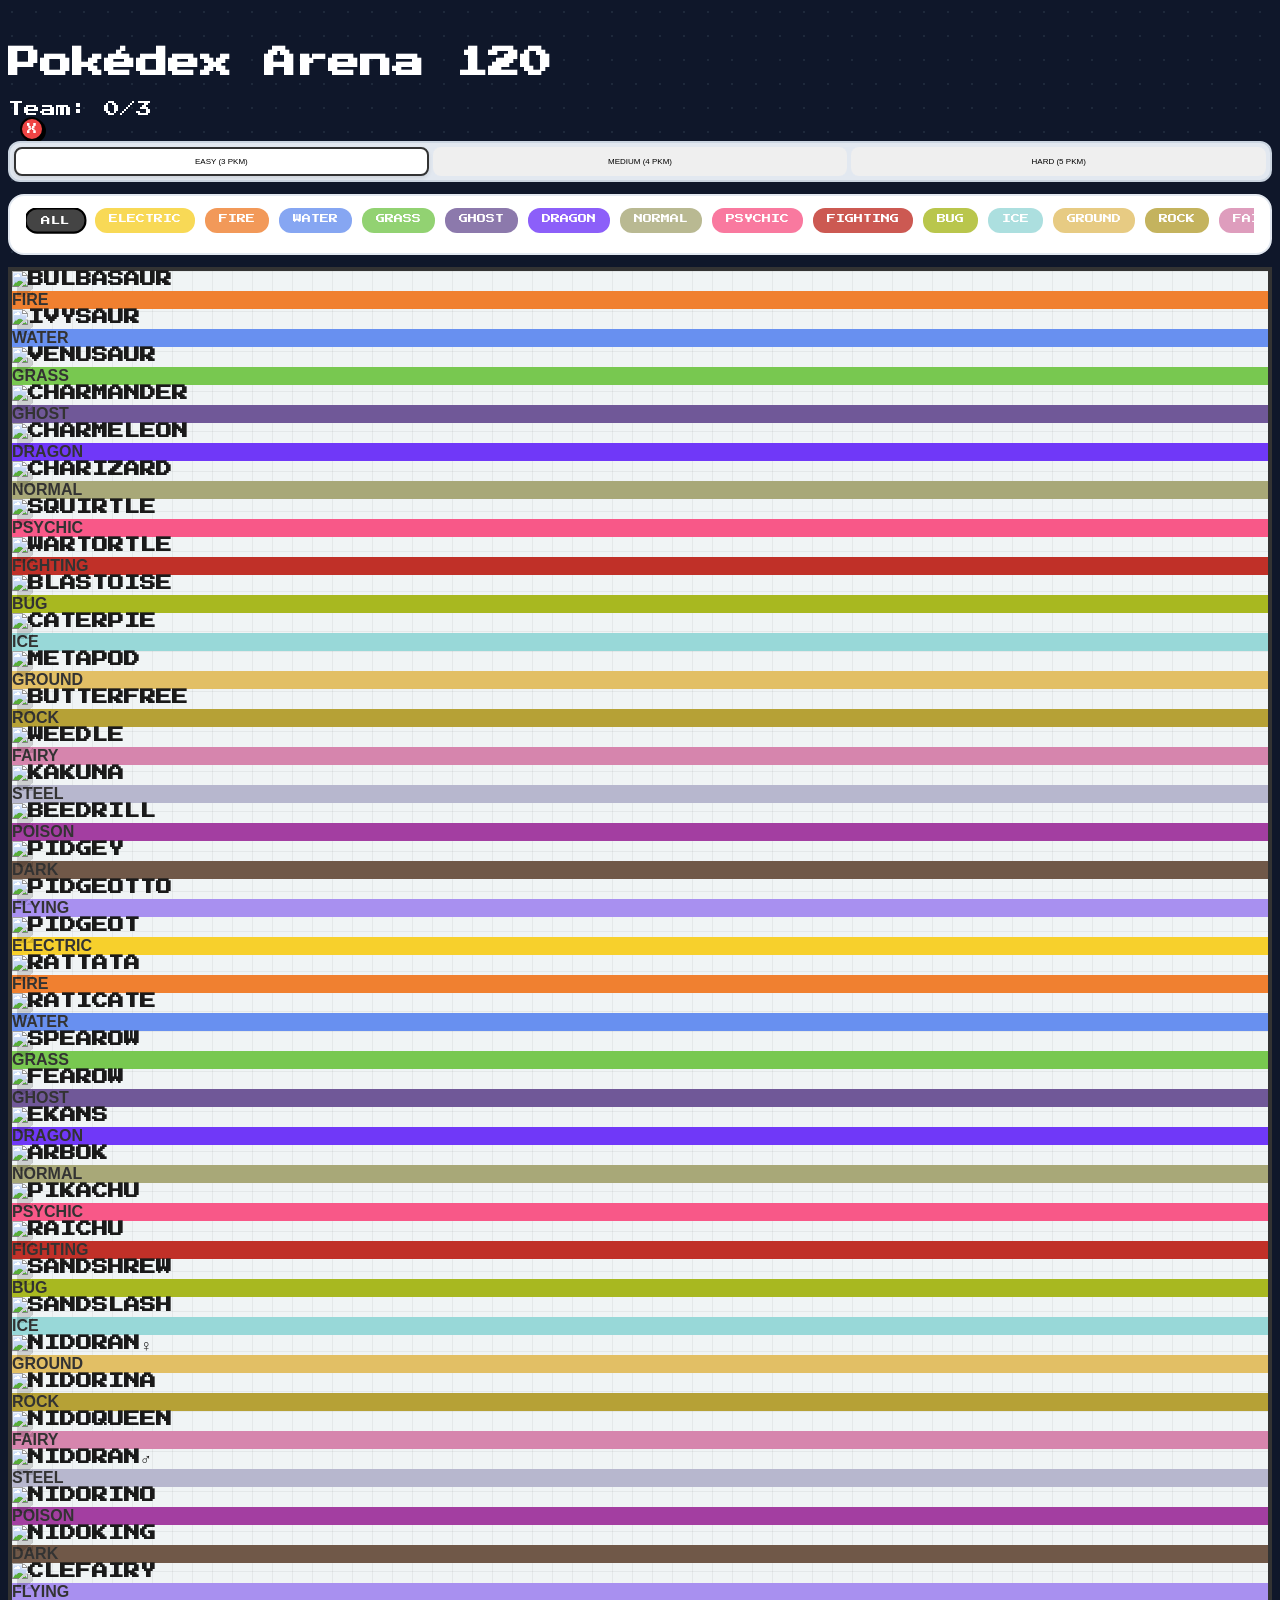
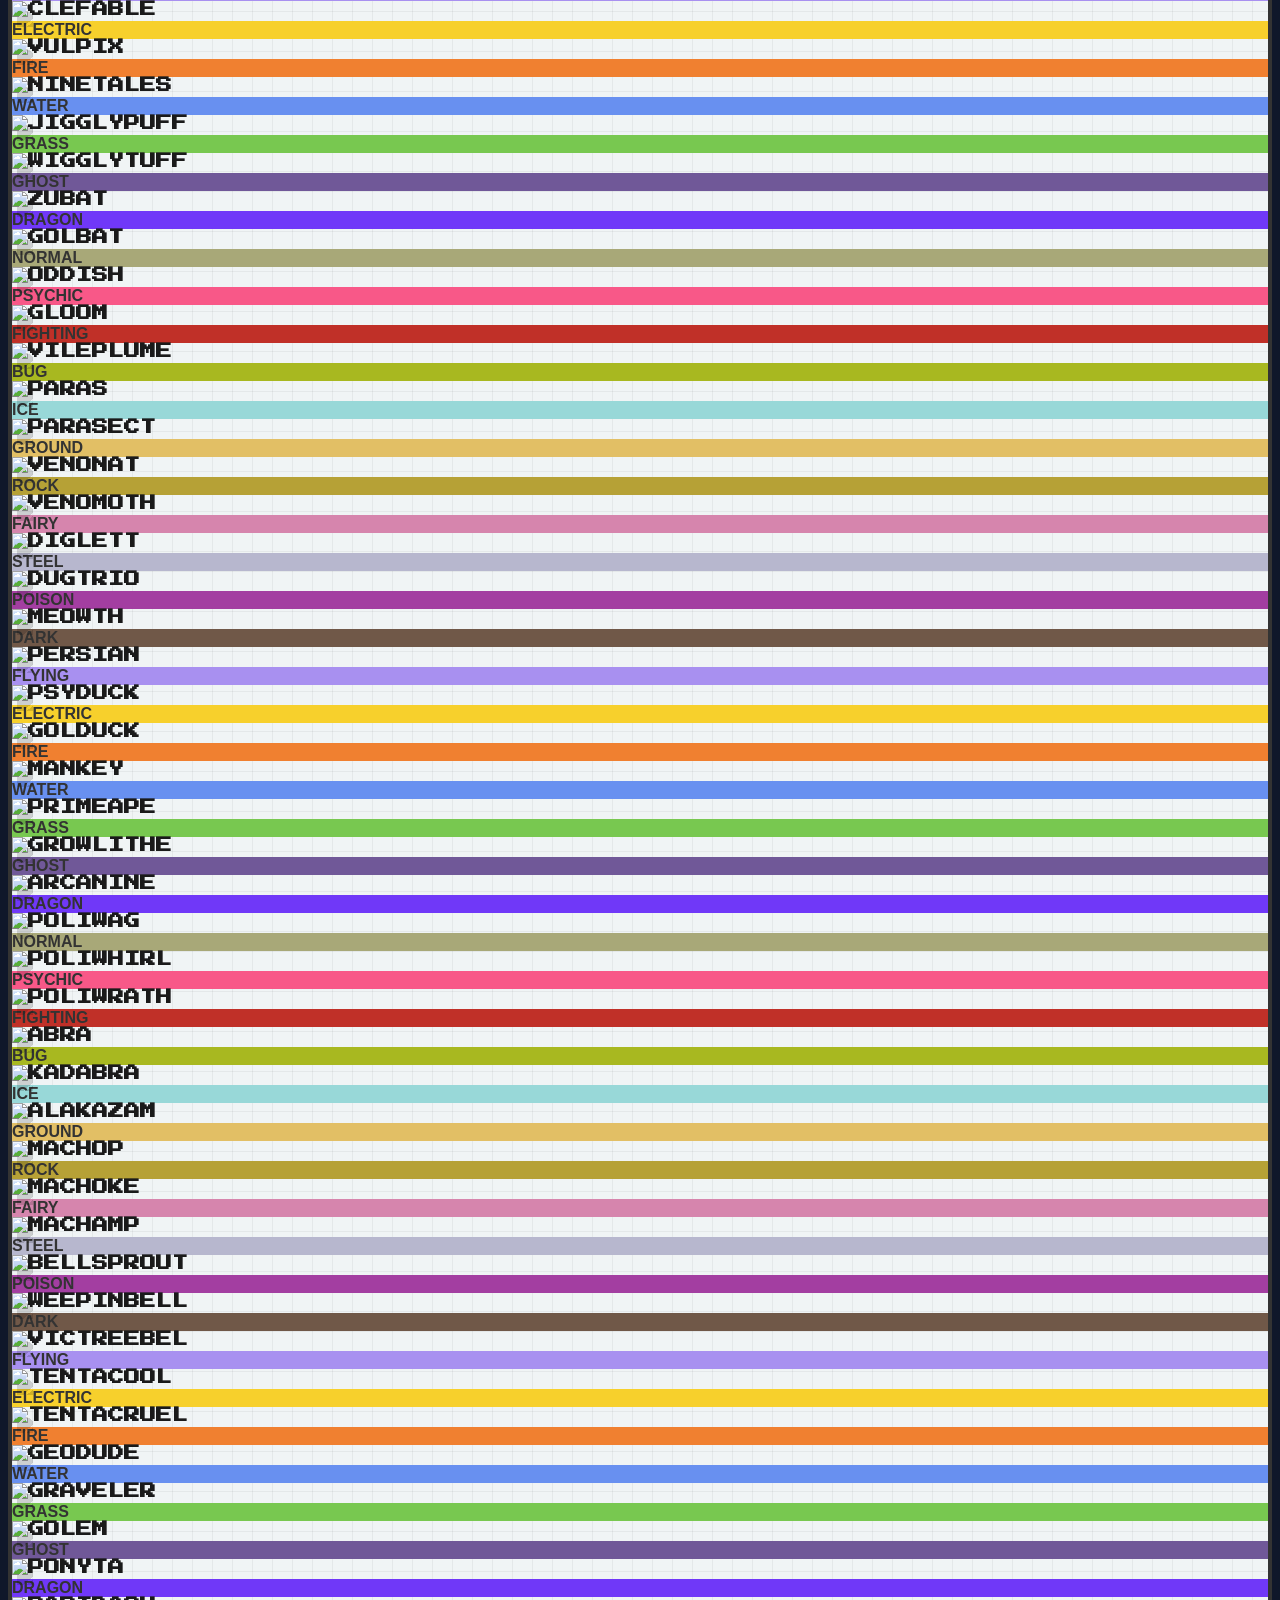
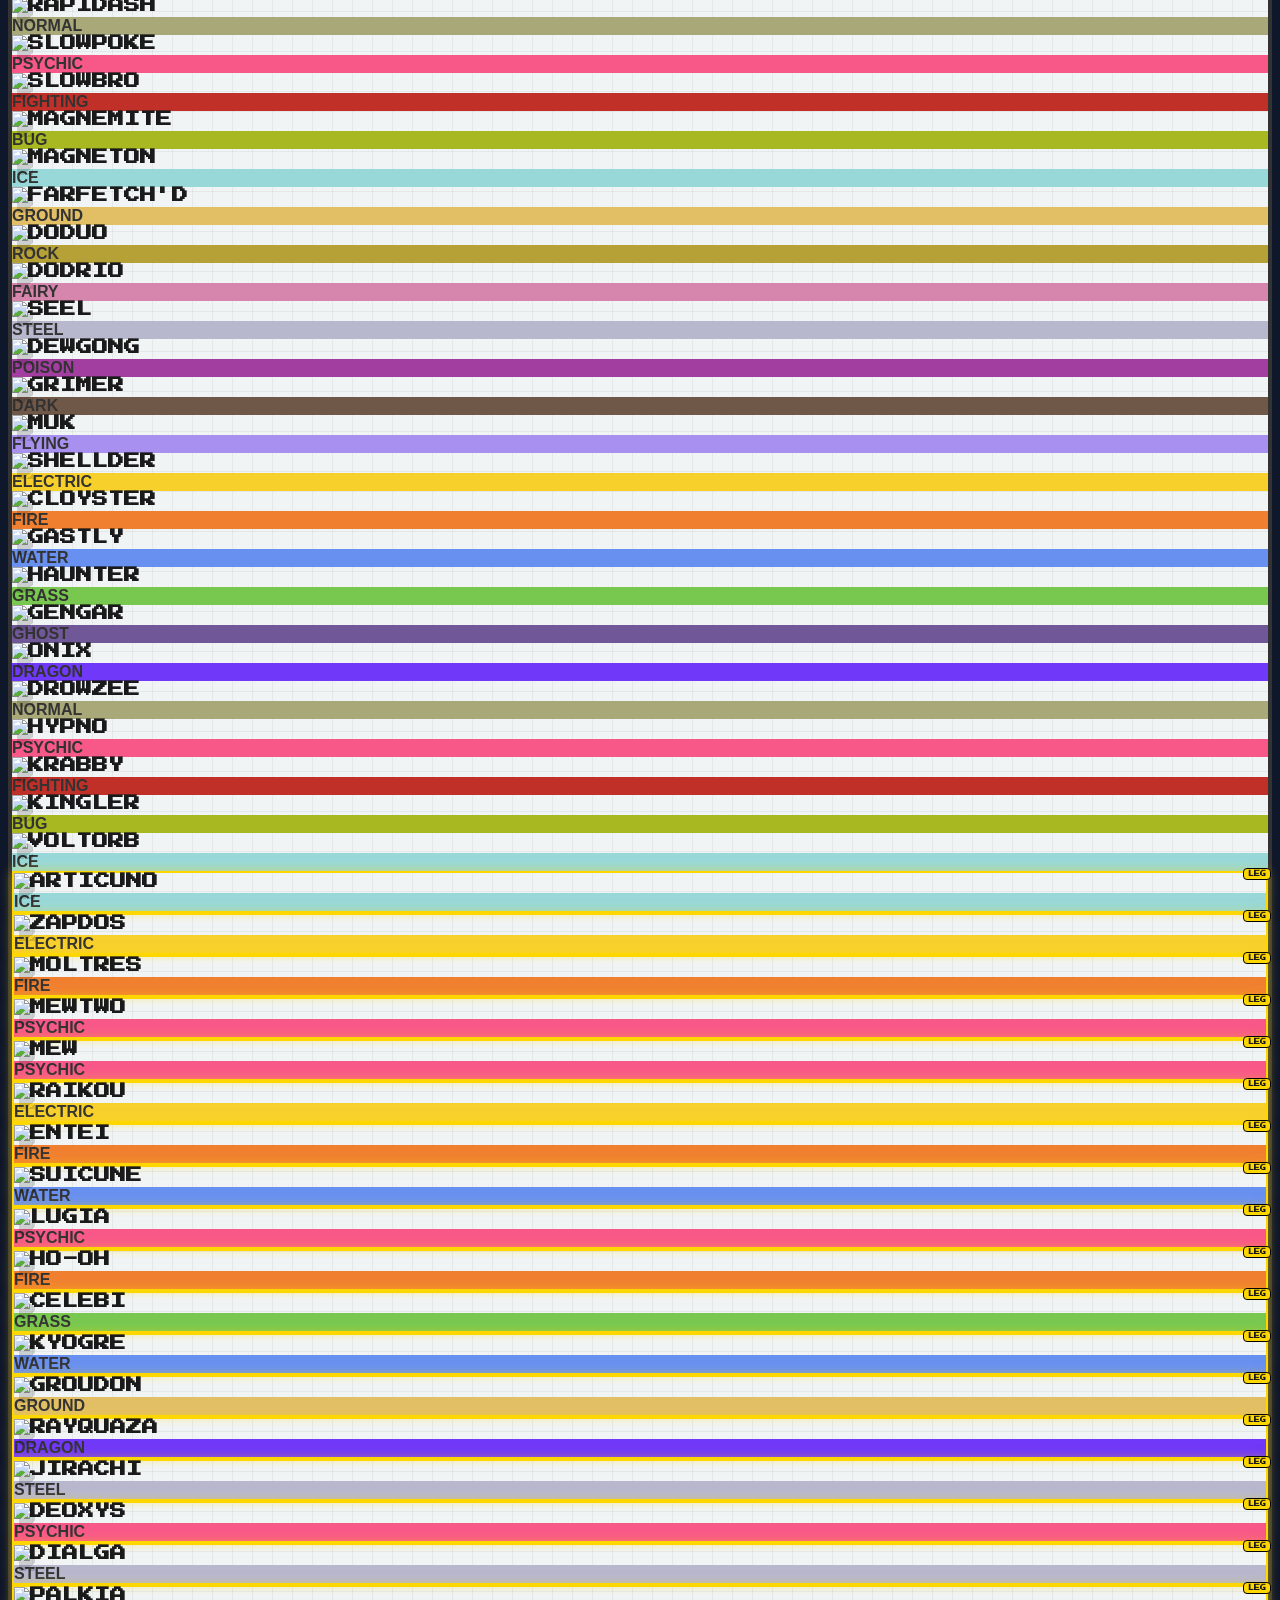
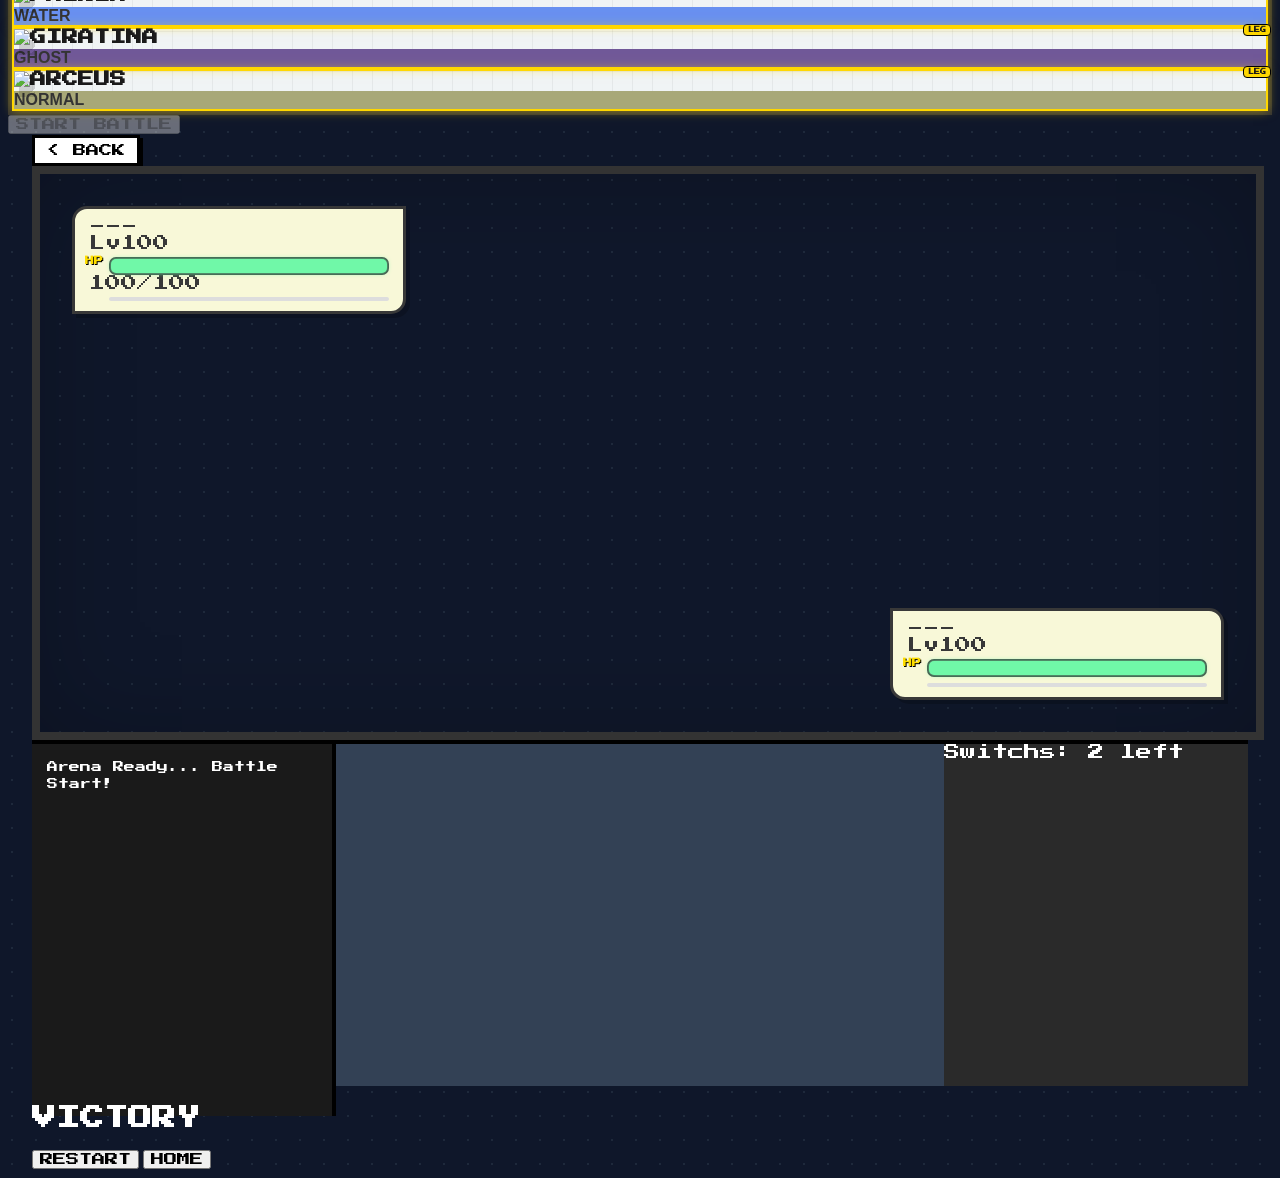
==== game.html @ 3a6ba17a "Day toan bo code tu thu muc goc" ====
<!DOCTYPE html>
<html lang="en">
<head>
    <meta charset="UTF-8">
    <meta name="viewport" content="width=device-width, initial-scale=1.0">
    <title>Pokemon Arena - Hit & Shake Edition</title>
    <script src="https://cdn.tailwindcss.com"></script>
    <style>
        @import url('https://fonts.googleapis.com/css2?family=Press+Start+2P&display=swap');
        
        :root {
            --pk-red: #ff0000;
            --pk-blue: #3b82f6;
            --pk-dark: #2a2a2a;
            --pk-light: #f0f0f0;
        }

        body {
            font-family: 'Segoe UI', Tahoma, Geneva, Verdana, sans-serif;
            background-color: #0f172a;
            color: white;
            overflow: hidden;
            background-image: radial-gradient(#1e293b 1px, transparent 1px);
            background-size: 24px 24px;
        }

        .pixel-font { font-family: 'Press Start 2P', cursive; }

        /* Hiệu ứng rung màn hình */
        @keyframes screen-shake {
            0% { transform: translate(0, 0); }
            10% { transform: translate(-4px, -4px); }
            20% { transform: translate(4px, 4px); }
            30% { transform: translate(-4px, 4px); }
            40% { transform: translate(4px, -4px); }
            50% { transform: translate(-4px, -4px); }
            60% { transform: translate(4px, 4px); }
            70% { transform: translate(-4px, 4px); }
            80% { transform: translate(4px, -4px); }
            90% { transform: translate(-4px, -4px); }
            100% { transform: translate(0, 0); }
        }

        .shake-active { animation: screen-shake 0.3s cubic-bezier(.36,.07,.19,.97) both; }
#pokedex {
    background-color: #f0f4f5 !important; /* Màu nền nhẹ cho khung danh sách */
    background-image: 
        linear-gradient(rgba(0,0,0,0.05) 1px, transparent 1px),
        linear-gradient(90deg, rgba(0,0,0,0.05) 1px, transparent 1px);
    background-size: 20px 20px; /* Tạo họa tiết ô vuông nhỏ như màn hình kỹ thuật số */
    border: 4px solid #333 !important;
}
/* Tìm .battle-scene và thay thuộc tính background bằng ảnh */
.battle-scene {
    /* Xóa các dòng background cũ, thay bằng các dòng dưới đây */
    background-size: 100% 100% !important;
    background-position: center;
    background-repeat: no-repeat;
    image-rendering: pixelated; /* Giúp ảnh map không bị nhòe */
    
    position: relative; 
    width: 100%; 
    height: 62vh !important; 
    overflow: visible; 
    border: 8px solid #333; 
    box-shadow: inset 0 0 100px rgba(0,0,0,0.2);
    z-index: 10;
}

/* Pokemon của mình - Bay lên giữa khung hình */
/* Pokémon của mình - Chỉnh lại vị trí trên ô đất bên trái */
.p-platform { 
    bottom: 120px !important; /* Cao lên một chút để khớp mỏm đá */
    left: 210px !important;   /* Dịch sang phải một chút (tăng từ mặc định) */
    right: auto !important;   /* Đảm bảo không bị dính vào lề phải */
    z-index: 20;
    transition: all 0.3s ease;
}
/* Tùy chỉnh: Thêm hiệu ứng bồng bềnh cho Pokemon đang bay */
.p-platform img {
    animation: float-anim 3s ease-in-out infinite;
}

@keyframes float-anim {
    0%, 100% { transform: translateY(0); }
    50% { transform: translateY(-15px); }
}



        #skill-announcement {
            position: absolute;
            top: 40%;
            left: 50%;
            transform: translate(-50%, -50%) scale(0);
            z-index: 100;
            text-align: center;
            pointer-events: none;
            opacity: 0;
            transition: all 0.4s cubic-bezier(0.175, 0.885, 0.32, 1.5);
            width: 100%;
        }

        #skill-announcement.active {
            transform: translate(-50%, -50%) scale(1.3);
            opacity: 1;
        }

        .announcement-content {
            display: flex;
            flex-direction: column;
            align-items: center;
            gap: 15px;
        }

        .announcement-sprite {
            width: 160px;
            height: 160px;
            image-rendering: pixelated;
            filter: drop-shadow(0 0 20px rgba(255,255,255,0.9));
            animation: bounce 0.5s infinite alternate;
        }

        .announcement-text {
            text-shadow: 4px 4px 0px #000;
            filter: drop-shadow(0 0 15px rgba(255,255,255,0.3));
            letter-spacing: 2px;
            font-size: 22px;
            text-transform: uppercase;
        }

        @keyframes bounce {
            from { transform: translateY(0); }
            to { transform: translateY(-15px); }
        }

        .pk-ui-box {
            background: #f8f8d8; border: 3px solid #383838;
            padding: 10px 14px; color: #383838;
            box-shadow: 4px 4px 0px rgba(0,0,0,0.2);
            width: 300px; position: absolute;
            z-index: 10;
        }

        .p-ui { top: 32px; left: 32px; border-bottom-right-radius: 15px; border-top-left-radius: 15px; }
        .e-ui { bottom: 32px; right: 32px; border-bottom-left-radius: 15px; border-top-right-radius: 15px; }

        .hp-container {
            background: #383838; height: 14px; border-radius: 7px;
            padding: 2px; margin-top: 6px; position: relative;
            margin-left: 20px;
        }

        .hp-label {
            position: absolute; left: -24px; top: -1px;
            font-size: 9px; font-weight: bold; color: #ffde00;
            text-shadow: 1px 1px 0 #000;
            font-family: 'Press Start 2P', cursive;
        }

        .hp-fill { height: 100%; border-radius: 5px; transition: width 0.5s ease-in-out; }
        .hp-green { background: #70f8a8; box-shadow: 0 0 5px #70f8a8; }
        .hp-yellow { background: #f8e030; }
        .hp-red { background: #f85838; }

        .fury-container { height: 4px; background: #ddd; margin-top: 6px; border-radius: 2px; overflow: hidden; margin-left: 20px; }
        .fury-fill { height: 100%; background: #30a0e8; transition: width 0.3s; }

.pixel-img { 
    image-rendering: pixelated; 
    filter: drop-shadow(5px 10px 0px rgba(0,0,0,0.15)); 
    transition: all 0.5s cubic-bezier(0.175, 0.885, 0.32, 1.275); 
    /* Đảm bảo Pokemon có vị trí tương đối để nhận z-index */
    position: relative;
    z-index: 50; 
}

.dynamax-active {
    filter: drop-shadow(0 0 30px #ff0055) brightness(1.3) contrast(1.1) !important;
    /* Lớp cao nhất để đè lên thanh kỹ năng */
    z-index: 100 !important; 
}

        .type-badge-inline { 
            font-size: 6px; 
            padding: 2px 6px; 
            border-radius: 4px; 
            color: white; 
            text-transform: uppercase; 
            margin-left: 8px; 
            border: 1px solid rgba(0,0,0,0.1);
            display: inline-block;
            font-family: 'Press Start 2P', cursive;
        }
/* Hiệu ứng lóa sáng hình tròn tỏa ra */
.spawn-flash {
    position: absolute;
    width: 150px;
    height: 150px;
    background: radial-gradient(circle, rgba(255,255,255,1) 0%, rgba(255,255,255,0.8) 30%, rgba(255,255,255,0) 70%);
    border-radius: 50%;
    transform: translate(-50%, -50%) scale(0);
    z-index: 50;
    pointer-events: none;
    mix-blend-mode: screen;
}

@keyframes flash-animation {
    0% { transform: translate(-50%, -50%) scale(0); opacity: 1; }
    50% { transform: translate(-50%, -50%) scale(2.5); opacity: 1; }
    100% { transform: translate(-50%, -50%) scale(3); opacity: 0; }
}

.animate-flash {
    animation: flash-animation 0.6s ease-out forwards;
}

.control-panel {
    height: 38vh !important; /* Cố định chiều cao theo 35% màn hình */
    min-height: 250px;       /* Đảm bảo không quá nhỏ trên màn hình thấp */
    display: grid;
    grid-template-columns: 25% 50% 25%; /* Chia tỉ lệ 3 cột như ảnh */
    background-color: #2a2a2a !important;
    border-top: 4px solid #000000 !important;
}

.msg-box {
    background-color: #1a1a1a !important; /* Màu nền đen sẫm */
    color: #ffffff !important;
    border-right: 4px solid #000000;
    padding: 15px !important;
    font-size: 11px;
    height: 100%;
    overflow-y: auto;    /* Hiện thanh cuộn khi lịch sử quá dài */
    line-height: 1.6;    /* Khoảng cách dòng cho dễ đọc */
}

/* Tùy chỉnh dòng thông báo cho chuyên nghiệp */
.log-entry {
    border-bottom: 1px solid #333;
    padding: 5px 0;
    animation: fadeInLog 0.3s ease-out; /* Hiệu ứng xuất hiện mượt */
}

@keyframes fadeInLog {
    from { opacity: 0; transform: translateY(-5px); }
    to { opacity: 1; transform: translateY(0); }
}

/* Làm đẹp thanh cuộn */
.msg-box::-webkit-scrollbar { width: 4px; }
.msg-box::-webkit-scrollbar-thumb { background: #444; border-radius: 2px; }

.skills-grid {
    background-color: #334155 !important; 
    padding: 12px;
    display: grid;
    grid-template-columns: repeat(2, 1fr);
    grid-template-rows: repeat(2, 1fr);
    gap: 10px;
}

/* Tùy chỉnh nút kỹ năng để giống trong ảnh */
.btn-pk {
    font-size: 12px !important;
    padding: 8px !important;
    border-radius: 4px;
    text-transform: uppercase;
    font-weight: bold;
    background: #b69595;
    border: 2px solid #333;
    box-shadow: 2px 2px 0 #333;
}

        .btn-pk:hover:not(:disabled) { 
            background: #e5c5c5; 
            border-color: #333; 
            transform: translate(-1px, -1px); 
            box-shadow: 3px 3px 0 #333; 
        }

        .btn-dynamax {
            background: linear-gradient(45deg, #ff0055, #8800ff) !important;
            color: white !important;
            border: 2px solid #333 !important;
            box-shadow: 2px 2px 0 #500 !important;
        }
        
        .btn-dynamax:disabled {
            background: #9ca3af !important;
            opacity: 0.5;
            cursor: not-allowed;
            box-shadow: none !important;
        }

        .btn-ult-disabled { 
            background: #e5e7eb !important; 
            border-color: #d1d5db !important; 
            color: #9ca3af !important; 
            box-shadow: 1px 1px 0 #9ca3af !important;
            cursor: not-allowed;
        }

        .btn-ult-ready { 
            background: #ffde00 !important; 
            border-color: #ff8a00 !important; 
            color: #000 !important; 
            animation: pulse-gold 1.5s infinite; 
            box-shadow: 2px 2px 0 #ff8a00 !important;
            cursor: pointer; 
        }



        .switch-btn-card { display: flex; align-items: center; gap: 8px; background: #b00073; border: 2px solid #ccc; border-radius: 8px; padding: 6px 10px; width: 100%; transition: all 0.2s; cursor: pointer; box-shadow: 2px 2px 0 #888; flex-shrink: 0; }
        .switch-btn-card:hover:not(:disabled) { background: gray; border-color: #333; transform: translateY(-2px); }
        .switch-btn-card:disabled { opacity: 0.6; cursor: not-allowed; box-shadow: none; }

.pk-card { 
    transition: all 0.2s ease-in-out; 
    color: #333 !important; /* Chữ màu đen xám đậm để nổi bật trên nền sáng */
    font-weight: bold;
}

.pk-card span {
    color: #1a1a1a !important; /* Đảm bảo thẻ span chứa tên luôn rõ ràng */
    text-shadow: none; /* Xóa bóng đổ nếu có để chữ sắc nét hơn */
}

.pk-card:hover:not(.selected) { 
    transform: translateY(-5px) scale(1.05); 
    background-color: #ffffff; 
    border-color: #334155; 
    box-shadow: 0 10px 15px -3px rgba(0, 0, 0, 0.1); 
    z-index: 10; 
}

.pk-card.selected {
    background-color: #ffeb3b !important; /* Màu vàng khi được chọn */
    border-color: #ff9800 !important;
}
        @keyframes hit-shake-pkm {
            0%, 100% { transform: translate(0, 0); }
            25% { transform: translate(-8px, 4px); }
            50% { transform: translate(8px, -4px); }
        }
        .hit-effect { animation: hit-shake-pkm 0.2s ease-in-out; }
        
        @keyframes pulse-gold { 0% { transform: scale(1); } 50% { transform: scale(1.02); } 100% { transform: scale(1); } }

        .missing-text {
            position: absolute;
            color: #ff3e3e;
            font-family: 'Press Start 2P', cursive;
            font-size: 12px;
            text-shadow: 2px 2px 0 #000;
            z-index: 50;
            pointer-events: none;
            animation: float-up 1s ease-out forwards;
        }

        @keyframes float-up {
            0% { transform: translateY(0); opacity: 1; }
            100% { transform: translateY(-60px); opacity: 0; }
        }

        .filter-container-wrapper { background: #ffffff; border: 2px solid #e2e8f0; border-radius: 16px; padding: 12px 16px; margin-bottom: 12px; }
        .filter-scroll { display: flex; gap: 10px; overflow-x: auto; padding-bottom: 8px; }
        .filter-pill { padding: 6px 14px; border-radius: 12px; font-size: 9px; cursor: pointer; white-space: nowrap; color: white; opacity: 0.8; transition: all 0.2s; }
        .filter-pill.active { opacity: 1; border: 2px solid #000; transform: scale(1.05); }

        .back-btn { background: #ffffff; border: 3px solid #000000; color: #000000; padding: 6px 12px; cursor: pointer; transition: all 0.1s; box-shadow: 3px 3px 0 #000000; display: inline-flex; align-items: center; justify-content: center; }
        .exit-btn { background: #ef4444; color: white; border: 2px solid black; border-radius: 50%; width: 24px; height: 24px; display: flex; align-items: center; justify-content: center; font-size: 10px; margin-left: 12px; cursor: pointer; box-shadow: 2px 2px 0 black; }

        .mode-selector { display: flex; background: #e2e8f0; padding: 4px; border-radius: 12px; gap: 4px; margin-bottom: 12px; border: 2px solid #cbd5e1; }
        .mode-btn { flex: 1; padding: 8px; font-size: 8px; border-radius: 8px; cursor: pointer; border: 2px solid transparent; }
        .mode-btn.active { background: white; border-color: #333; box-shadow: 0 2px 4px rgba(0,0,0,0.1); color: black; }

        #shutdown-screen { position: fixed; inset: 0; background: black; z-index: 9999; display: none; flex-direction: column; align-items: center; justify-content: center; color: white; font-family: 'Press Start 2P', cursive; }
        #shutdown-screen .back-btn { margin-top: 12px; }
        .legendary-card {
            border: 2px solid #FFD700 !important;
            box-shadow: 0 0 10px rgba(255, 215, 0, 0.5) !important;
            position: relative;
        }
        .legendary-badge {
            position: absolute;
            top: -5px;
            right: -5px;
            background: gold;
            color: black;
            font-size: 6px;
            padding: 2px 4px;
            border-radius: 4px;
            border: 1px solid black;
        }

        #start-btn.ready {
            opacity: 1 !important;
            cursor: pointer !important;
            background-color: #dc2626 !important;
            border-color: #7f1d1d !important;
            box-shadow: 0 6px 0 #7f1d1d;
        }
.game-wrapper {
    width: 95vw;            /* Giãn ra 95% chiều ngang màn hình */
    max-width: 1400px;      /* Giới hạn tối đa để không bị quá to trên màn hình 4K */
    margin: 0 auto;
}
.game-viewport {
    display: flex;
    justify-content: center;
    align-items: center;
    min-height: 100vh;
}
/* Container thời tiết */
.weather-layer { position: absolute; inset: 0; pointer-events: none; z-index: 15; overflow: hidden; }
/* --- CẬP NHẬT MỚI: ELECTRIC (Sét từ phía trên) --- */
.bolt {
    position: absolute;
    width: 3px;
    z-index: 17;
    filter: drop-shadow(0 0 12px #fff);
    animation: bolt-fade 0.2s ease-out forwards;
}
.bolt-yellow { background: linear-gradient(to bottom, transparent, #ffff00); box-shadow: 0 0 20px #ffff00; }
.bolt-blue { background: linear-gradient(to bottom, transparent, #00ffff); box-shadow: 0 0 20px #00ffff; }

@keyframes bolt-fade {
    0% { transform: scaleY(0); opacity: 1; transform-origin: top; }
    50% { transform: scaleY(1); opacity: 1; }
    100% { opacity: 0; }
}

/* Hiệu ứng Psychic - Lóe sáng liên tục từ 4 góc */
.psychic-corner {
    position: absolute;
    width: 300px;
    height: 300px;
    background: radial-gradient(circle, rgba(191, 0, 255, 0.4) 0%, transparent 70%);
    filter: blur(30px);
    z-index: 15;
    pointer-events: none;
    animation: psychic-corner-flash 1.5s ease-in-out infinite alternate;
}

.top-left { top: -50px; left: -50px; }
.top-right { top: -50px; right: -50px; }
.bottom-left { bottom: -50px; left: -50px; }
.bottom-right { bottom: -50px; right: -50px; }

@keyframes psychic-corner-flash {
    0% { transform: scale(1); opacity: 0.3; }
    100% { transform: scale(1.5); opacity: 0.8; filter: hue-rotate(45deg) blur(50px); }
}

/* Lớp phủ màu tím nhẹ toàn màn hình để đồng bộ */
.psychic-overlay {
    position: absolute;
    inset: 0;
    background: rgba(191, 0, 255, 0.05);
    z-index: 14;
    animation: psychic-pulse-bg 3s ease-in-out infinite;
}

@keyframes psychic-pulse-bg {
    0%, 100% { opacity: 0.2; }
    50% { opacity: 0.5; }
}

/* Mưa rơi (Water Map) - Rơi nhanh, mảnh */
.rain { 
    width: 2px; 
    height: 60px; 
    background: rgba(255, 255, 255, 0.4); 
    position: absolute; 
    top: -100px; /* Bắt đầu từ ngoài map */
    animation: rain-fall-down 0.8s linear infinite; 
}

/* Lá rơi (Grass Map) - Rơi chậm, xoay */
.leaf { 
    position: absolute; 
    width: 15px; 
    height: 15px; 
    background: #78C850; 
    border-radius: 2px 10px; 
    top: -50px; 
    animation: leaf-fall-down 4s linear infinite; 
}

/* Tuyết rơi (Ice Map) - Rơi nhẹ, lơ lửng */
.snow { 
    position: absolute; 
    width: 8px; 
    height: 8px; 
    background: white; 
    border-radius: 50%; 
    filter: blur(1px); 
    top: -20px;
    animation: snow-fall-down 5s linear infinite; 
}

/* Animation Keyframes */
@keyframes rain-fall-down { 
    to { transform: translateY(900px) translateX(50px); } 
}

@keyframes leaf-fall-down { 
    0% { transform: translate(0, 0) rotate(0deg); opacity: 0; } 
    10% { opacity: 1; }
    100% { transform: translate(200px, 800px) rotate(720deg); opacity: 0; } 
}

@keyframes snow-fall-down { 
    0% { transform: translate(0, 0); opacity: 0; } 
    10% { opacity: 1; }
    100% { transform: translate(40px, 800px); opacity: 0; } 
}

/* --- ROCK MAP: Bão cát vệt dài chéo --- */
.sand {
    position: absolute;
    width: 120px; 
    height: 2px;
    background: linear-gradient(to right, transparent, rgba(210, 180, 140, 0.7), transparent);
    filter: blur(1px);
    animation: sand-drift-new 0.7s linear infinite;
    z-index: 15;
}
@keyframes sand-drift-new {
    0% { transform: translate(-200px, -100px) rotate(10deg); opacity: 0; }
    50% { opacity: 1; }
    100% { transform: translate(1200px, 200px) rotate(10deg); opacity: 0; }
}

/* --- FIRE MAP: Ngọn lửa to bốc lên --- */
.ember {
    position: absolute;
    width: 15px; height: 15px; 
    border-radius: 50% 0 50% 50%; 
    filter: blur(2px);
    transform: rotate(-45deg);
    animation: fire-rise-new 1.2s ease-out infinite;
    z-index: 15;
}
@keyframes fire-rise-new {
    0% { transform: translateY(400px) rotate(-45deg) scale(0.5); opacity: 0; background: #ff4500; }
    30% { opacity: 1; background: #ff8c00; }
    60% { background: #ffde00; box-shadow: 0 0 20px #ffde00; }
    100% { transform: translateY(-50px) rotate(-45deg) scale(2); opacity: 0; background: #ffffff; }
}

    </style>
</head>
<body class="flex items-center justify-center min-h-screen">

    <!-- Audio Elements -->
    <audio id="audio-click" src="audio/click.mp3"></audio>
    <audio id="audio-dynamax" src="audio/dynamax.mp3"></audio>
    <audio id="audio-game-over" src="audio/game-over.mp3"></audio>
    <audio id="audio-low-hp" src="audio/low-hp-pokemon.mp3"></audio>
    <audio id="audio-missing" src="audio/missing.mp3"></audio>
    <audio id="audio-nem" src="audio/nem-pokemon-vao-san.mp3"></audio>
    <audio id="audio-bgm" src="audio/nhac-nen.mp3" loop></audio>
    <audio id="audio-switch" src="audio/switch-pokemon.mp3"></audio>
    <audio id="audio-ultimate" src="audio/ultimate.mp3"></audio>
    <audio id="audio-spawn" src="audio/vao-tran-dau.mp3"></audio>
    <audio id="audio-win" src="audio/win.mp3"></audio>
    <audio id="audio-hit" src="audio/hit.mp3"></audio> <!-- THÊM SOUND HIT -->

    <img id="ball-projectile" src="" class="fixed hidden z-[100] w-10 h-10 pixel-img" style="pointer-events: none; transition: none;">

    <div id="shutdown-screen">
        <div class="text-3xl mb-4 text-red-600">GAME CLOSED</div>
        <div class="text-[10px] text-gray-400 mb-10">Trainer has left the arena.</div>
        <button onclick="location.reload()" class="back-btn pixel-font text-[10px] block mx-auto border-2 border-gray-500 text-gray-500">HOME</button>
        <button onclick="logout()" class="back-btn pixel-font text-[10px] block mx-auto border-2   border-red-500 text-red-500">LOGOUT</button>
    </div>

    <div id="selection-screen" class="fixed inset-0 z-[100] bg-[#1e1e1e] p-4 flex flex-col items-center">
        <div class="w-full max-w-6xl h-full flex flex-col">
<div class="bg-red-600 p-5 rounded-t-3xl border-b-8 border-black flex justify-between items-center shadow-inner">
    <div class="flex items-center">
        <div class="flex gap-2 mr-3 bg-[#333] p-2 rounded-full border-2 border-black shadow-lg">
            <div class="w-6 h-6 rounded-full bg-blue-400 border-2 border-white animate-pulse shadow-[0_0_15px_rgba(96,165,250,0.9)]"></div>
            <div class="flex gap-1 items-start mt-1">
                <div class="w-2 h-2 rounded-full bg-red-500 border border-black"></div>
                <div class="w-2 h-2 rounded-full bg-yellow-400 border border-black"></div>
                <div class="w-2 h-2 rounded-full bg-green-500 border border-black"></div>
            </div>
        </div>
        <h1 class="pixel-font text-white text-xl ml-2">Pokédex Arena 120</h1>
    </div>

    <div class="flex items-center">
        <div class="bg-black/20 px-4 py-2 rounded-full text-white pixel-font text-[10px]">
            Team: <span id="count" class="text-yellow-400">0</span>/<span id="max-count">3</span>
        </div>
        <button onclick="quitGame()" class="exit-btn pixel-font ml-3">X</button>
    </div>
</div>
            <div class="bg-[#e0e7e9] flex-grow p-6 rounded-b-3xl border-x-8 border-b-8 border-black flex flex-col overflow-hidden relative">
                <div class="mode-selector pixel-font">
                    <button id="mode-easy" onclick="setDifficulty('EASY')" class="mode-btn active">EASY (3 PKM)</button>
                    <button id="mode-med" onclick="setDifficulty('MEDIUM')" class="mode-btn">MEDIUM (4 PKM)</button>
                    <button id="mode-hard" onclick="setDifficulty('HARD')" class="mode-btn">HARD (5 PKM)</button>
                </div>
                <div class="filter-container-wrapper"><div id="filter-container" class="filter-scroll"></div></div>
                <div id="pokedex" class="grid grid-cols-4 sm:grid-cols-6 md:grid-cols-10 gap-4 mb-6 overflow-y-auto p-4 bg-slate-50 rounded-2xl"></div>
                <button id="start-btn" onclick="startGame()" disabled class="pixel-font bg-red-600 text-white px-10 py-5 rounded-xl border-b-8 border-red-900 opacity-50 cursor-not-allowed transition-all">START BATTLE</button>
            </div>
        </div>
    </div>
<div class="game-viewport">
<div class="game-wrapper">
    <div id="battle-screen" class="hidden w-full bg-black border-[10px] border-black rounded-lg shadow-2xl overflow-hidden relative">
        <button onclick="backToMenu()" class="absolute top-4 right-4 z-50 back-btn pixel-font text-[8px]">&lt; BACK</button>

        <div id="battle-dimmer"></div>

        <div id="skill-announcement" class="pixel-font">
            <div class="announcement-content">
                <img id="announcement-pkm-img" src="" class="announcement-sprite">
                <div id="announcement-skill-name" class="announcement-text">SKILL NAME</div>
            </div>
        </div>

        <div class="battle-scene" id="main-battle-scene">
            <div id="thunder-overlay" class="thunder-flash"></div>
            <div id="weather-container" class="weather-layer"></div>
            <div class="grass-platform e-platform"></div>
            <div class="absolute top-16 right-48 flex flex-col items-center"> <img id="e-sprite" src="" class="w-44 h-44 pixel-img opacity-0 scale-0">
</div>
            <div class="pk-ui-box e-ui" id="e-ui-container">
                <div class="flex justify-between items-center pixel-font text-[10px] mb-1">
                    <div class="flex items-center"><span id="e-name">---</span><span id="e-type-slot"></span></div>
                    <span>Lv100</span>
                </div>
                <div class="flex gap-1 justify-end flex-wrap" id="e-balls"></div>
                <div class="hp-container"><span class="hp-label">HP</span><div id="e-hp-fill" class="hp-fill hp-green" style="width: 100%"></div></div>
                <div class="fury-container"><div id="e-fury-fill" class="fury-fill" style="width: 0%"></div></div>
            </div>

            <div class="grass-platform p-platform"></div>
            <div class="absolute bottom-24 left-[250px] flex flex-col items-center"> 
    <img id="p-sprite" src="" class="w-72 h-72 pixel-img opacity-0 scale-0">
</div>
            <div class="pk-ui-box p-ui" id="p-ui-container">
                <div class="flex justify-between items-center pixel-font text-[10px] mb-1">
                    <div class="flex items-center"><span id="p-name">---</span><span id="p-type-slot"></span></div>
                    <span>Lv100</span>
                </div>
                <div class="flex gap-1 flex-wrap" id="p-balls"></div>
                <div class="hp-container"><span class="hp-label">HP</span><div id="p-hp-fill" class="hp-fill hp-green" style="width: 100%"></div></div>
                <div class="flex justify-end pixel-font text-[8px] mt-1"><span id="p-hp-text">100/100</span></div>
                <div class="fury-container"><div id="p-fury-fill" class="fury-fill" style="width: 0%"></div></div>
            </div>
        </div>

        <div class="control-panel">
            <div id="log-box" class="msg-box overflow-y-auto pixel-font">Arena Ready... Battle Start!</div>
            <div id="skills-box" class="skills-grid"></div>
            <div id="switch-area" class="p-3 border-l-4 border-black bg-[#330033] flex flex-col">
                <div id="switch-limit-text" class="pixel-font text-[7px] text-red-600 text-center mb-2">Switchs: 2 left</div>
                <div id="switch-box" class="flex flex-col gap-2 overflow-y-auto flex-grow"></div>
            </div>
        </div>
    </div>

    <div id="overlay" class="fixed inset-0 bg-red-600/95 hidden z-[200] flex-col items-center justify-center p-6 text-center">
        <h2 id="over-title" class="pixel-font text-6xl mb-12 text-white">VICTORY</h2>
        <div class="flex gap-4">
            <button onclick="location.reload()" class="pixel-font bg-white text-red-600 px-12 py-5 rounded-lg border-b-4 border-slate-300">RESTART</button>
            <button onclick="backToMenu()" class="pixel-font bg-slate-800 text-white px-12 py-5 rounded-lg border-b-4 border-black">HOME</button>
        </div>
    </div>
</div>
</body>
    <script>
        const BASE_URL = "https://raw.githubusercontent.com/PokeAPI/sprites/master/sprites/pokemon/";
        const TYPE_COLORS = { "ELECTRIC": "#F7D02C", "FIRE": "#F08030", "WATER": "#6890F0", "GRASS": "#78C850", "GHOST": "#705898", "DRAGON": "#7038F8", "NORMAL": "#A8A878", "PSYCHIC": "#F85888", "FIGHTING": "#C03028", "BUG": "#A8B820", "ICE": "#98D8D8", "GROUND": "#E2BF65", "ROCK": "#B6A136", "FAIRY": "#D685AD", "STEEL": "#B7B7CE", "POISON": "#A33EA1", "DARK": "#705848", "FLYING": "#A890F0" };
        
        const ACTION_DELAY = 1500; // Đặt về 1.5s cho nhịp độ tốt hơn
        // Danh sách 4 map của bạn (.png)
        const AVAILABLE_MAPS = [
    { file: 'fire-map.png', type: 'FIRE' },
    { file: 'water-map.png', type: 'WATER' },
    { file: 'grass-map.png', type: 'GRASS' },
    { file: 'electric-map.png', type: 'ELECTRIC' },
    { file: 'rock-map.png', type: 'ROCK' }, // Thêm mới
    { file: 'ice-map.png', type: 'ICE' },    // Thêm mới
    { file: 'psychic-map.png', type: 'PSYCHIC' } // Thêm mới

];
        
        let currentMap = AVAILABLE_MAPS[0]; 

        let weatherInterval = null; // Cần khai báo biến này ở ngoài hàm

        function applyRandomMap() {
            currentMap = AVAILABLE_MAPS[Math.floor(Math.random() * AVAILABLE_MAPS.length)];
            const scene = document.querySelector('.battle-scene');
            const weatherContainer = document.getElementById('weather-container');
            
            // 1. Reset: Xóa hiệu ứng cũ
            if (weatherInterval) clearInterval(weatherInterval);
            weatherContainer.innerHTML = '';
            
            // 2. Đổi nền
            scene.style.backgroundImage = `url('images/${currentMap.file}')`;
            
            // 3. Tạo hiệu ứng dựa trên Type của Map
            switch(currentMap.type) {
                case 'WATER':
                    // Tạo 50 giọt mưa rơi liên tục
                    for (let i = 0; i < 50; i++) {
                        const p = document.createElement('div');
                        p.className = 'rain';
                        p.style.left = Math.random() * 100 + '%';
                        p.style.animationDelay = Math.random() * 1 + 's';
                        weatherContainer.appendChild(p);
                    }
                    break;

                case 'GRASS':
                    // Tạo 20 lá bay lơ lửng
                    for (let i = 0; i < 20; i++) {
                        const p = document.createElement('div');
                        p.className = 'leaf';
                        p.style.left = Math.random() * 100 + '%';
                        p.style.animationDelay = Math.random() * 4 + 's';
                        // Màu lá ngẫu nhiên một chút cho đẹp
                        p.style.backgroundColor = Math.random() > 0.5 ? '#78C850' : '#4E8234';
                        weatherContainer.appendChild(p);
                    }
                    break;

                case 'ICE':
                    // Tạo 60 hạt tuyết rơi
                    for (let i = 0; i < 60; i++) {
                        const p = document.createElement('div');
                        p.className = 'snow';
                        p.style.left = Math.random() * 100 + '%';
                        p.style.animationDelay = Math.random() * 5 + 's';
                        p.style.opacity = Math.random();
                        weatherContainer.appendChild(p);
                    }
                    break;
                case 'FIRE':
                    // Tạo 60 ngọn lửa bốc lên từ dưới
                    for (let i = 0; i < 60; i++) {
                        const p = document.createElement('div');
                        p.className = 'ember';
                        p.style.left = Math.random() * 100 + '%';
                        p.style.bottom = "-20px";
                        const size = Math.random() * 15 + 10 + 'px';
                        p.style.width = size; p.style.height = size;
                        p.style.animationDuration = (Math.random() * 1 + 0.8) + 's';
                        p.style.animationDelay = Math.random() * 3 + 's';
                        weatherContainer.appendChild(p);
                    }
                    break;

                case 'ROCK':
                    // Tạo 80 vệt cát bay chéo
                    for (let i = 0; i < 80; i++) {
                        const p = document.createElement('div');
                        p.className = 'sand';
                        p.style.left = Math.random() * 100 + '%';
                        p.style.top = Math.random() * 100 + '%';
                        p.style.width = (Math.random() * 100 + 100) + 'px';
                        p.style.animationDuration = (Math.random() * 0.4 + 0.4) + 's';
                        p.style.animationDelay = Math.random() * 2 + 's';
                        weatherContainer.appendChild(p);
                    }
                    break;
                case 'PSYCHIC': 
                    // 1. Tạo lớp phủ nền tím
                    const pOverlay = document.createElement('div');
                    pOverlay.className = 'psychic-overlay';
                    weatherContainer.appendChild(pOverlay);

                    // 2. Tạo 4 góc phát sáng
                    const corners = ['top-left', 'top-right', 'bottom-left', 'bottom-right'];
                    corners.forEach(pos => {
                        const corner = document.createElement('div');
                        corner.className = `psychic-corner ${pos}`;
                        weatherContainer.appendChild(corner);
                    });

                    // 3. Hiệu ứng lóe sáng nhanh (Flash) liên tục
                    weatherInterval = setInterval(() => {
                        const flash = document.createElement('div');
                        flash.style.position = 'absolute';
                        flash.style.inset = '0';
                        flash.style.backgroundColor = 'rgba(255, 255, 255, 0.1)';
                        flash.style.zIndex = '16';
                        weatherContainer.appendChild(flash);
                        
                        setTimeout(() => flash.remove(), 100);
                    }, 2000); // Cứ 2 giây lóe nhẹ một cái toàn màn hình
                    break;
                    
                case 'ELECTRIC':
                    // Tạo tia sét xanh/vàng chớp nhẹ ở phía trên
                    weatherInterval = setInterval(() => {
                        const bolt = document.createElement('div');
                        const isYellow = Math.random() > 0.5;
                        bolt.className = `bolt ${isYellow ? 'bolt-yellow' : 'bolt-blue'}`;
                        
                        // Vị trí: Ngẫu nhiên chiều ngang, nhưng cố định ở phía trên (top 0-5%)
                        bolt.style.left = Math.random() * 90 + 5 + '%';
                        bolt.style.top = '0px'; 
                        bolt.style.height = (Math.random() * 150 + 100) + 'px'; // Độ dài tia sét
                        
                        weatherContainer.appendChild(bolt);
                        setTimeout(() => bolt.remove(), 200);
                    }, 1200); // Tốc độ xuất hiện tia sét
                    break;
                    }
            addLog(`ARENA: ${currentMap.type} field detected!`);
        }

        // Hàm bổ trợ để tạo hạt (Tuyết, Mưa, Cát...)
        function createParticles(className, count) {
            const container = document.getElementById('weather-container');
            for (let i = 0; i < count; i++) {
                const p = document.createElement('div');
                p.className = className;
                p.style.left = Math.random() * 100 + '%';
                p.style.top = (Math.random() * 100) - 20 + '%';
                p.style.animationDelay = Math.random() * 5 + 's';
                container.appendChild(p);
            }
        }

        const audioBgm = document.getElementById('audio-bgm');
        if(audioBgm) audioBgm.volume = 0.3; 

        function playSfx(id) {
            const el = document.getElementById('audio-' + id);
            if(el) {
                el.currentTime = 0;
                el.play().catch(() => {});
            }
        }

        const POKEMON_DB = {};
        const COMMON_NAMES = ["BULBASAUR", "IVYSAUR", "VENUSAUR", "CHARMANDER", "CHARMELEON", "CHARIZARD", "SQUIRTLE", "WARTORTLE", "BLASTOISE", "CATERPIE", "METAPOD", "BUTTERFREE", "WEEDLE", "KAKUNA", "BEEDRILL", "PIDGEY", "PIDGEOTTO", "PIDGEOT", "RATTATA", "RATICATE", "SPEAROW", "FEAROW", "EKANS", "ARBOK", "PIKACHU", "RAICHU", "SANDSHREW", "SANDSLASH", "NIDORAN♀", "NIDORINA", "NIDOQUEEN", "NIDORAN♂", "NIDORINO", "NIDOKING", "CLEFAIRY", "CLEFABLE", "VULPIX", "NINETALES", "JIGGLYPUFF", "WIGGLYTUFF", "ZUBAT", "GOLBAT", "ODDISH", "GLOOM", "VILEPLUME", "PARAS", "PARASECT", "VENONAT", "VENOMOTH", "DIGLETT", "DUGTRIO", "MEOWTH", "PERSIAN", "PSYDUCK", "GOLDUCK", "MANKEY", "PRIMEAPE", "GROWLITHE", "ARCANINE", "POLIWAG", "POLIWHIRL", "POLIWRATH", "ABRA", "KADABRA", "ALAKAZAM", "MACHOP", "MACHOKE", "MACHAMP", "BELLSPROUT", "WEEPINBELL", "VICTREEBEL", "TENTACOOL", "TENTACRUEL", "GEODUDE", "GRAVELER", "GOLEM", "PONYTA", "RAPIDASH", "SLOWPOKE", "SLOWBRO", "MAGNEMITE", "MAGNETON", "FARFETCH'D", "DODUO", "DODRIO", "SEEL", "DEWGONG", "GRIMER", "MUK", "SHELLDER", "CLOYSTER", "GASTLY", "HAUNTER", "GENGAR", "ONIX", "DROWZEE", "HYPNO", "KRABBY", "KINGLER", "VOLTORB"];
        COMMON_NAMES.forEach((name, i) => {
            const id = i + 1;
            POKEMON_DB[id] = { name, type: Object.keys(TYPE_COLORS)[id % 18], isLeg: false };
        });

        const LEGENDARY_DATA = {
            144: { name: "ARTICUNO", type: "ICE", ult: "BLIZZARD", power: 150 },
            145: { name: "ZAPDOS", type: "ELECTRIC", ult: "THUNDER", power: 150 },
            146: { name: "MOLTRES", type: "FIRE", ult: "SKY ATTACK", power: 160 },
            150: { name: "MEWTWO", type: "PSYCHIC", ult: "PSYSTRIKE", power: 180 },
            151: { name: "MEW", type: "PSYCHIC", ult: "GENESIS SUPERNOVA", power: 190 },
            243: { name: "RAIKOU", type: "ELECTRIC", ult: "THUNDER FANG", power: 140 },
            244: { name: "ENTEI", type: "FIRE", ult: "SACRED FIRE", power: 160 },
            245: { name: "SUICUNE", type: "WATER", ult: "HYDRO PUMP", power: 150 },
            249: { name: "LUGIA", type: "PSYCHIC", ult: "AEROBLAST", power: 170 },
            250: { name: "HO-OH", type: "FIRE", ult: "SACRED FIRE", power: 170 },
            251: { name: "CELEBI", type: "GRASS", ult: "LEAF STORM", power: 150 },
            382: { name: "KYOGRE", type: "WATER", ult: "ORIGIN PULSE", power: 190 },
            383: { name: "GROUDON", type: "GROUND", ult: "PRECIPICE BLADES", power: 190 },
            384: { name: "RAYQUAZA", type: "DRAGON", ult: "DRAGON ASCENT", power: 200 },
            385: { name: "JIRACHI", type: "STEEL", ult: "DOOM DESIRE", power: 170 },
            386: { name: "DEOXYS", type: "PSYCHIC", ult: "PSYCHO BOOST", power: 180 },
            483: { name: "DIALGA", type: "STEEL", ult: "ROAR OF TIME", power: 200 },
            484: { name: "PALKIA", type: "WATER", ult: "SPACIAL REND", power: 180 },
            487: { name: "GIRATINA", type: "GHOST", ult: "SHADOW FORCE", power: 190 },
            493: { name: "ARCEUS", type: "NORMAL", ult: "JUDGMENT", power: 220 }
        };

        Object.entries(LEGENDARY_DATA).forEach(([id, info]) => {
            POKEMON_DB[id] = { ...info, isLeg: true };
        });

        const DATA = Object.keys(POKEMON_DB).map(id => {
            const p = POKEMON_DB[id];
            return { 
                id: parseInt(id), 
                name: p.name, 
                type: p.type, 
                isLegendary: p.isLeg,
                hp: p.isLeg ? 500 : 200 + (parseInt(id) % 50), 
                skills: [
                    {n: "Tackle", d: 40}, 
                    {n: p.isLeg ? "Hyper Beam" : "Bite", d: p.isLeg ? 90 : 55}, 
                    {n: p.isLeg ? p.ult : "GIGA IMPACT", d: p.isLeg ? p.power : 140, isU: true}
                ] 
            };
        });

        let selected = [], pTeam = [], eTeam = [], pIdx = 0, eIdx = 0, busy = false, currentFilter = "ALL";
        let switchCountLeft = 2, difficulty = 'EASY', maxTeamSize = 3;
        let pDynamaxUsedInGame = false;

        window.addEventListener('click', () => {
            if(audioBgm && audioBgm.paused && document.getElementById('selection-screen').classList.contains('fixed')) {
                audioBgm.play().catch(() => {});
            }
        }, { once: true });

        function setDifficulty(mode) {
            playSfx('click');
            difficulty = mode; selected = [];
            document.querySelectorAll('.mode-btn').forEach(btn => btn.classList.remove('active'));
            if(mode === 'EASY') { maxTeamSize = 3; document.getElementById('mode-easy').classList.add('active'); } 
            else if(mode === 'MEDIUM') { maxTeamSize = 4; document.getElementById('mode-med').classList.add('active'); } 
            else { maxTeamSize = 5; document.getElementById('mode-hard').classList.add('active'); }
            document.getElementById('max-count').innerText = maxTeamSize;
            document.getElementById('count').innerText = 0;
            updateStartButton();
            renderPokedex();
        }

        function updateStartButton() {
            const btn = document.getElementById('start-btn');
            if (selected.length === maxTeamSize) {
                btn.disabled = false;
                btn.classList.add('ready');
            } else {
                btn.disabled = true;
                btn.classList.remove('ready');
            }
        }

        function renderPokedex() {
            const dex = document.getElementById('pokedex'); dex.innerHTML = '';
            const filtered = currentFilter === "ALL" ? DATA : DATA.filter(p => p.type === currentFilter);
            filtered.forEach(p => {
                const isSel = selected.includes(p.id);
                const div = document.createElement('div');
                div.className = `p-2 bg-white border-2 rounded-xl cursor-pointer flex flex-col items-center pk-card ${isSel ? 'selected' : 'border-slate-100'} ${p.isLegendary ? 'legendary-card' : ''}`;
                div.innerHTML = `${p.isLegendary ? '<span class="legendary-badge pixel-font">LEG</span>' : ''}<img src="${BASE_URL}${p.id}.png" class="w-14 h-14 pixel-img"><span class="text-[6px] pixel-font mt-1 text-center truncate w-full">${p.name}</span><div class="mt-1 px-2 py-0.5 rounded text-[5px] text-white" style="background:${TYPE_COLORS[p.type]}">${p.type}</div>`;
                div.onclick = () => {
                    playSfx('click');
                    if(selected.includes(p.id)) selected = selected.filter(id => id !== p.id);
                    else if(selected.length < maxTeamSize) selected.push(p.id);
                    document.getElementById('count').innerText = selected.length;
                    updateStartButton();
                    renderPokedex();
                };
                dex.appendChild(div);
            });
        }

        function generateEnemyTeam() {
            let legCountNeeded = difficulty === 'EASY' ? 1 : (difficulty === 'MEDIUM' ? 2 : 4);
            const allLegs = DATA.filter(p => p.isLegendary).sort(() => 0.5 - Math.random());
            const allCommons = DATA.filter(p => !p.isLegendary).sort(() => 0.5 - Math.random());
            let team = allLegs.slice(0, legCountNeeded);
            const remainingPool = [...allLegs.slice(legCountNeeded), ...allCommons].sort(() => 0.5 - Math.random());
            team = [...team, ...remainingPool.slice(0, maxTeamSize - legCountNeeded)];
            return team.sort(() => 0.5 - Math.random());
        }

        async function startGame() {
            if (selected.length !== maxTeamSize) return;
            pDynamaxUsedInGame = false;
            
            
            if(audioBgm) audioBgm.pause();
            
            playSfx('spawn');
            switchCountLeft = difficulty === 'EASY' ? 2 : (difficulty === 'MEDIUM' ? 3 : 4);
            pTeam = selected.map(id => { 
                const p = DATA.find(x => x.id === id); 
                return {...p, fury: 0, currentHp: p.hp, s: BASE_URL+"back/"+id+".png", f: BASE_URL+id+".png"}; 
            });
            eTeam = generateEnemyTeam().map(x => ({...x, fury: 0, currentHp: x.hp, s: BASE_URL+"back/"+x.id+".png", f: BASE_URL+x.id+".png"}));

            document.getElementById('selection-screen').classList.add('hidden');
            document.getElementById('battle-screen').classList.remove('hidden');
            pIdx = eIdx = 0;
            applyRandomMap();
            await spawnSequence('player'); 
            await spawnSequence('enemy');
            updateUI();
            addLog(`Arena Ready... Battle Start!`);
        }

        function backToMenu() {
            if(audioBgm) audioBgm.play().catch(() => {});
            document.getElementById('battle-screen').classList.add('hidden');
            document.getElementById('overlay').classList.add('hidden');
            document.getElementById('selection-screen').classList.remove('hidden');
            location.reload();
        }
        function logout() {
            playSfx('click');
            window.location.href = 'index.html';

        }
        async function spawnSequence(side) {
            const ball = document.getElementById('ball-projectile');
            const isPlayer = (side === 'player');
            const sprite = document.getElementById(isPlayer ? 'p-sprite' : 'e-sprite');
            
            // 1. Xác định dữ liệu
            const currentPkm = isPlayer ? pTeam[pIdx] : eTeam[eIdx];
            const ballName = currentPkm.isLegendary ? "ultra-ball.png" : "poke-ball.png";

            // 2. QUAN TRỌNG: Xóa sạch ảnh cũ và ẩn Pokémon đi ngay lập tức
            sprite.src = ""; 
            sprite.style.transition = 'none';
            sprite.style.opacity = '0';
            sprite.style.transform = 'scale(0)';

            // 3. Gán ảnh mới cho quả bóng và chuẩn bị vị trí ném
            ball.src = "https://raw.githubusercontent.com/PokeAPI/sprites/master/sprites/items/" + ballName;
            
            const rect = sprite.parentElement.getBoundingClientRect(); // Lấy tọa độ từ khung chứa
            const targetX = rect.left + rect.width / 2;
            const targetY = rect.top + rect.height / 2;

            ball.style.transition = 'none';
            if (isPlayer) {
                ball.style.left = '-50px'; ball.style.top = '100%';
            } else {
                ball.style.left = '100%'; ball.style.top = '-50px';
            }
            ball.classList.remove('hidden');
            void ball.offsetWidth; // Force reflow

            // 4. Bắt đầu ném
            playSfx('nem');
            ball.style.transition = 'all 0.7s cubic-bezier(0.25, 1, 0.5, 1)';
            ball.style.left = `${targetX}px`;
            ball.style.top = `${targetY}px`;
            ball.style.transform = 'translate(-50%, -50%) scale(1.5) rotate(720deg)';

            // Trong lúc bóng đang bay, nạp sẵn ảnh mới cho Pokemon (nhưng vẫn đang opacity 0)
            sprite.src = isPlayer ? currentPkm.s : currentPkm.f;

            await new Promise(r => setTimeout(r, 700));

            // 5. HIỆU ỨNG LÓA SÁNG KHI CHẠM ĐÍCH
            ball.classList.add('hidden'); 

            const flash = document.createElement('div');
            flash.className = 'spawn-flash animate-flash';
            flash.style.left = `${targetX}px`;
            flash.style.top = `${targetY}px`;
            document.body.appendChild(flash);

            await new Promise(r => setTimeout(r, 100));

            // 6. Cho Pokémon mới xuất hiện mượt mà
            sprite.style.transition = 'all 0.5s cubic-bezier(0.34, 1.56, 0.64, 1)';
            sprite.style.opacity = '1';
            sprite.style.transform = 'scale(1)';

            setTimeout(() => flash.remove(), 600);

            if (typeof shakeScreen === 'function') shakeScreen('normal');
            await new Promise(r => setTimeout(r, 300));
        }

        // HÀM RUNG MÀN HÌNH CHÍNH
        function shakeScreen(intensity = 'normal') {
            const scene = document.getElementById('battle-screen');
            scene.classList.remove('shake-active');
            void scene.offsetWidth; // Force reflow
            scene.classList.add('shake-active');
            if (intensity === 'heavy') scene.style.animationDuration = '0.5s';
            else scene.style.animationDuration = '0.3s';
        }

        async function announceSkill(name, color, pkmId) {
            playSfx('ultimate');
            const announcer = document.getElementById('skill-announcement');
            const dimmer = document.getElementById('battle-dimmer');
            const scene = document.getElementById('main-battle-scene');
            const imgEl = document.getElementById('announcement-pkm-img');
            imgEl.src = `${BASE_URL}${pkmId}.png`;
            document.getElementById('announcement-skill-name').innerText = name;
            document.getElementById('announcement-skill-name').style.color = color;
            dimmer.classList.add('active');
            scene.style.filter = 'blur(4px)';
            announcer.classList.add('active');
            await new Promise(r => setTimeout(r, 2000)); 
            announcer.classList.remove('active');
            dimmer.classList.remove('active');
            scene.style.filter = 'none';
        }

        async function attackAnim(attackerId, defenderId, isDynamax = false) {
            const atk = document.getElementById(attackerId);
            const defId = attackerId === 'p-sprite' ? 'e-sprite' : 'p-sprite';
            const def = document.getElementById(defId);
            const moveX = attackerId === 'p-sprite' ? 120 : -120;
            const moveY = attackerId === 'p-sprite' ? -60 : 60;

            if (isDynamax) {
                    playSfx('dynamax');
                    atk.classList.add('dynamax-active');
                    atk.style.transition = 'transform 0.6s';
                    // Thêm một chút translateY âm để Pokémon nhấc chân lên một chút khi to ra
                    atk.style.transform = 'scale(2.2) translateY(-10px)';
                    await new Promise(r => setTimeout(r, 1000));
                }

            atk.style.transition = 'transform 0.15s cubic-bezier(0.175, 0.885, 0.32, 1.275)';
            atk.style.transform = `translate(${moveX}px, ${moveY}px) ${isDynamax ? 'scale(2.2)' : ''}`;
            
            // THỜI ĐIỂM VA CHẠM
            setTimeout(() => {
                playSfx('hit'); // PHÁT SOUND HIT
                shakeScreen(isDynamax ? 'heavy' : 'normal'); // RUNG MÀN HÌNH
                def.classList.add('hit-effect'); // RUNG POKEMON BỊ ĐÁNH
                setTimeout(() => def.classList.remove('hit-effect'), 200);
            }, 100);

            await new Promise(r => setTimeout(r, 350));
            atk.style.transform = 'translate(0, 0) ';
            atk.classList.remove('dynamax-active');
            await new Promise(r => setTimeout(r, 400));
        }

        function showMiss(isEnemy) {
            playSfx('missing');
            const container = document.getElementById(isEnemy ? 'e-ui-container' : 'p-ui-container');
            const miss = document.createElement('div');
            miss.className = 'missing-text';
            miss.innerText = 'Missing!';
            miss.style.left = '50%';
            miss.style.top = '-20px';
            container.appendChild(miss);
            setTimeout(() => miss.remove(), 1000);
        }

        async function doAction(idx) {
            if (busy || pIdx >= pTeam.length) return;
            busy = true; // Khóa hành động để tránh spam click

            const p = pTeam[pIdx];
            const e = eTeam[eIdx];
            const s = p.skills[idx];

            // --- FIELD ADVANTAGE LOGIC ---
            let damage = s.d;
            if (p.type === currentMap.type) {
                damage = Math.floor(damage * 1.15);
                addLog(`[FIELD] ${p.name} is powered up by the ${currentMap.type} terrain!`);
            }
            if (checkTypeAdvantage(currentMap.type, p.type)) {
                damage = Math.floor(damage * 0.8);
                addLog(`[FIELD] ${p.name} is weakened by the environment!`);
            }
            let multiplier = 1.0;

            // Buff for matching type with environment (30% increase)
            if (p.type === currentMap.type) {
                multiplier = 1.3;
                addLog(`[ENV] ${p.name} is empowered by the environment!`);
            } 

            // Debuff for types countered by environment (30% decrease)
            const envDebuffs = { 
                'FIRE': 'WATER', 
                'WATER': 'ELECTRIC', 
                'GRASS': 'FIRE', 
                'ICE': 'FIRE' 
            };

            if (envDebuffs[p.type] === currentMap.type) {
                multiplier = 0.7;
                addLog(`[ENV] ${p.name}'s power is dampened by the environment!`);
            }

            damage = Math.floor(damage * multiplier);
            // Accuracy Logic
            let missChance = 0.1; 
            if (e.type === currentMap.type) missChance += 0.1; 
            if (checkTypeAdvantage(currentMap.type, e.type)) missChance -= 0.1; 

            if (s.isU && p.isLegendary) await announceSkill(s.n, TYPE_COLORS[p.type], p.id);
            
            addLog(`${p.name} used ${s.n}!`);
            await attackAnim('p-sprite', 'e-sprite');

            if (Math.random() < missChance) {
                addLog(`The attack missed!`);
                showMiss(true);
            } else {
                e.currentHp = Math.max(0, e.currentHp - damage);
                p.fury = s.isU ? 0 : Math.min(100, p.fury + 30);
            }

            updateUI();
            await checkDeath();
            
            // NẾU ĐỐI THỦ CÒN SỐNG -> GỌI LƯỢT ĐỐI THỦ
            if (eIdx < eTeam.length && eTeam[eIdx].currentHp > 0) {
                setTimeout(enemyTurn, 1000); 
            } else {
                busy = false; // Reset busy nếu đối thủ đã gục
                updateUI();
            }
        }

        async function useDynamax() {
            if(busy || pDynamaxUsedInGame) return;
            busy = true; 
            pDynamaxUsedInGame = true;
            const p = pTeam[pIdx], e = eTeam[eIdx];
            addLog(`${p.name} DYNAMAX!!`);
            await attackAnim('p-sprite', 'e-sprite', true);
            e.currentHp = Math.max(0, e.currentHp - 160);
            p.fury = Math.min(100, p.fury + 50);
            await checkDeath();
            updateUI(); 
            setTimeout(enemyTurn, 800);
        }
// Hàm kiểm tra eType có khắc chế pType không
        function checkTypeAdvantage(attackerType, defenderType) {
            const chart = {
                'FIRE': ['GRASS', 'BUG', 'ICE', 'STEEL'],
                'WATER': ['FIRE', 'GROUND', 'ROCK'],
                'GRASS': ['WATER', 'GROUND', 'ROCK'],
                'ELECTRIC': ['WATER', 'FLYING'],
                'ROCK': ['FIRE', 'ICE', 'FLYING', 'BUG'],
                'ICE': ['GRASS', 'GROUND', 'FLYING', 'DRAGON'],
                'PSYCHIC': ['FIGHTING', 'POISON']
                
            };
            return chart[attackerType] ? chart[attackerType].includes(defenderType) : false;
        }
        async function enemyTurn() {
            if (eIdx >= eTeam.length || eTeam[eIdx].currentHp <= 0) {
                busy = false; 
                return;
            }
            
            const p = pTeam[pIdx];
            const e = eTeam[eIdx];
            const isLastPkmn = (eIdx === eTeam.length - 1);
            
            // --- SMART AI DYNAMAX ---
            let shouldDynamax = false;
            if (isLastPkmn || checkTypeAdvantage(e.type, p.type) || p.currentHp <= 160) {
                shouldDynamax = true;
            }

            if (shouldDynamax && !e.hasUsedDynamax) {
                e.hasUsedDynamax = true; 
                addLog(`Enemy ${e.name} activates DYNAMAX!!`);
                await attackAnim('e-sprite', 'p-sprite', true);
                p.currentHp = Math.max(0, p.currentHp - 160);
                e.fury = Math.min(100, e.fury + 50);
            } 
            else {
                const sIdx = (e.fury >= 100) ? 2 : (Math.random() > 0.4 ? 1 : 0);
                const s = e.skills[sIdx];
                
                if (s.isU && e.isLegendary) await announceSkill(s.n, TYPE_COLORS[e.type], e.id);
                
                addLog(`Enemy ${e.name} used ${s.n}!`);
                await attackAnim('e-sprite', 'p-sprite');
                
                // --- FIELD CALCULATIONS ---
                let finalD = s.d;
                if (e.type === currentMap.type) {
                    finalD = Math.floor(finalD * 1.15);
                    addLog(`[FIELD] Enemy powered up by ${currentMap.type} terrain!`);
                }
                if (checkTypeAdvantage(currentMap.type, e.type)) {
                    finalD = Math.floor(finalD * 0.8);
                    addLog(`[FIELD] Enemy weakened by environment!`);
                }

                let missChance = 0.1;
                if (p.type === currentMap.type) missChance += 0.1;
                
                if (Math.random() < missChance) { 
                    addLog(`Enemy attack missed!`); 
                    showMiss(false);
                } else {
                    p.currentHp = Math.max(0, p.currentHp - finalD);
                    e.fury = s.isU ? 0 : Math.min(100, e.fury + 30);
                }
            }

            await checkDeath();
            updateUI();
            
            // QUAN TRỌNG: Mở khóa để người chơi có thể đánh lượt tiếp theo
            setTimeout(() => {
                busy = false;
                updateUI();
            }, 500);
}

        async function checkDeath() {
            const e = eTeam[eIdx], p = pTeam[pIdx];
            if(e && e.currentHp <= 0) {
                addLog(`${e.name} fainted!`);
                eIdx++; 
                if(eIdx >= eTeam.length) return endGame(true);
                
                // Xóa ảnh địch cũ
                document.getElementById('e-sprite').src = ""; 
                
                await new Promise(r => setTimeout(r, 1000));
                await spawnSequence('enemy');
            }
            if(p && p.currentHp <= 0) {
                addLog(`${p.name} fainted!`);
                const nxt = pTeam.findIndex(x => x.currentHp > 0);
                if(nxt === -1) return endGame(false);
                
                // Xóa ảnh người chơi cũ
                document.getElementById('p-sprite').src = ""; 
                
                pIdx = nxt; 
                await new Promise(r => setTimeout(r, 1000));
                await spawnSequence('player');
            }
        }

        async function switchP(i) {
            if(busy || switchCountLeft <= 0) return;
            playSfx('switch');
            busy = true; 
            switchCountLeft--;
            
            addLog(`Come back ${pTeam[pIdx].name}! Go ${pTeam[i].name}!`);

            // --- THÊM DÒNG NÀY ĐỂ XÓA ẢNH CŨ LẬP TỨC ---
            document.getElementById('p-sprite').src = ""; 
            // ------------------------------------------

            pIdx = i; 
            await spawnSequence('player');
            updateUI(); 
            setTimeout(enemyTurn, 800);
        }

        function updateUI() {
            const p = pTeam[pIdx], e = eTeam[eIdx];
            if(!p || !e) return;
            
            // Cập nhật tên và hệ
            document.getElementById('p-name').innerText = p.name;
            document.getElementById('p-type-slot').innerHTML = `<span class="type-badge-inline" style="background:${TYPE_COLORS[p.type]}">${p.type}</span>`;
            document.getElementById('e-name').innerText = e.name;
            document.getElementById('e-type-slot').innerHTML = `<span class="type-badge-inline" style="background:${TYPE_COLORS[e.type]}">${e.type}</span>`;
            
            // Cập nhật máu
            document.getElementById('p-hp-fill').style.width = (p.currentHp/p.hp*100) + '%';
            document.getElementById('p-hp-text').innerText = `${p.currentHp}/${p.hp}`;
            document.getElementById('e-hp-fill').style.width = (e.currentHp/e.hp*100) + '%';
            
            // Cập nhật nộ
            document.getElementById('p-fury-fill').style.width = Math.min(100, p.fury)+'%';
            document.getElementById('e-fury-fill').style.width = Math.min(100, e.fury)+'%';
            
            // Cập nhật ảnh (Fix lỗi hiện Pokemon cũ)
            const pSprite = document.getElementById('p-sprite');
            const eSprite = document.getElementById('e-sprite');
            if (pSprite.style.opacity !== "0") pSprite.src = p.s;
            if (eSprite.style.opacity !== "0") eSprite.src = e.f;
            
            // Cập nhật trạng thái bóng Poke
            document.getElementById('p-balls').innerHTML = pTeam.map(pk => `<div class="w-2 h-2 rounded-full ${pk.currentHp <= 0 ? 'bg-gray-400' : 'bg-red-500'}"></div>`).join('');
            document.getElementById('e-balls').innerHTML = eTeam.map(pk => `<div class="w-2 h-2 rounded-full ${pk.currentHp <= 0 ? 'bg-gray-400' : 'bg-red-500'}"></div>`).join('');
            
            if(p.currentHp > 0 && p.currentHp < (p.hp * 0.2)) playSfx('low-hp');

            // VẼ LẠI SKILLS-BOX (Nút chiêu thức)
            document.getElementById('skills-box').innerHTML = p.skills.map((s, i) => {
                const ready = !s.isU || p.fury >= 100;
                return `<button onclick="doAction(${i})" ${busy || !ready ? 'disabled' : ''} class="btn-pk pixel-font ${s.isU ? (ready ? 'btn-ult-ready' : 'btn-ult-disabled') : ''}">${s.n}</button>`;
            }).join('') + `<button onclick="useDynamax()" ${busy || pDynamaxUsedInGame ? 'disabled' : ''} class="btn-pk btn-dynamax pixel-font">DYNAMAX</button>`;
            
            // VẼ LẠI SWITCH-BOX (Nút đổi Pokemon)
            document.getElementById('switch-box').innerHTML = pTeam.map((pk, i) => {
                if(i === pIdx) return '';
                return `<button onclick="switchP(${i})" ${busy || switchCountLeft <= 0 || pk.currentHp <= 0 ? 'disabled' : ''} class="switch-btn-card">
                    <img src="${pk.f}" class="w-10 h-10 pixel-img">
                    <div class="flex flex-col flex-1 items-start">
                        <span class="pixel-font text-[6px] text-left">${pk.name}</span>
                        <div class="w-full bg-gray-200 h-1 mt-1">
                            <div class="h-full bg-green-400" style="width: ${pk.currentHp/pk.hp*100}%"></div>
                        </div>
                    </div>
                </button>`;
            }).join('');
            
            document.getElementById('switch-limit-text').innerText = `Switches: ${switchCountLeft} left`;
        }

        function addLog(m) {
            const lb = document.getElementById('log-box');
            
            // Nếu là tin nhắn khởi tạo mặc định, xóa nó đi để bắt đầu lưu log thật
            if (lb.innerText === "Arena Ready... Battle Start!") {
                lb.innerHTML = "";
            }

            // Tạo phần tử div mới cho mỗi hành động
            const entry = document.createElement('div');
            entry.className = 'log-entry';
            entry.innerHTML = `<span style="color: #666; margin-right: 5px;">></span> ${m}`;
            
            // Đôn tin nhắn cũ xuống bằng cách chèn tin nhắn mới vào đầu (Stack)
            lb.prepend(entry); 
            
            // Tự động cuộn lên đầu để người chơi luôn thấy tin nhắn mới nhất ngay lập tức
            lb.scrollTop = 0;
        }
        
        function endGame(w) { 
            playSfx(w ? 'win' : 'game-over');
            document.getElementById('overlay').classList.replace('hidden', 'flex'); 
            document.getElementById('over-title').innerText = w ? "VICTORY" : "DEFEAT"; 
        }

        function quitGame() { 
            playSfx('click');
            document.getElementById('shutdown-screen').style.display = 'flex'; 
        }

        const fCon = document.getElementById('filter-container');
        ["ALL", ...Object.keys(TYPE_COLORS)].forEach(t => {
            const b = document.createElement('div'); b.className = `filter-pill pixel-font ${t==='ALL'?'active':''}`;
            b.innerText = t; b.style.backgroundColor = t === 'ALL' ? '#444' : TYPE_COLORS[t];
            b.onclick = () => { 
                playSfx('click');
                document.querySelectorAll('.filter-pill').forEach(el => el.classList.remove('active')); 
                b.classList.add('active'); currentFilter = t; renderPokedex(); 
            };
            fCon.appendChild(b);
        });
        setDifficulty('EASY');
    </script>
</body>
</html>
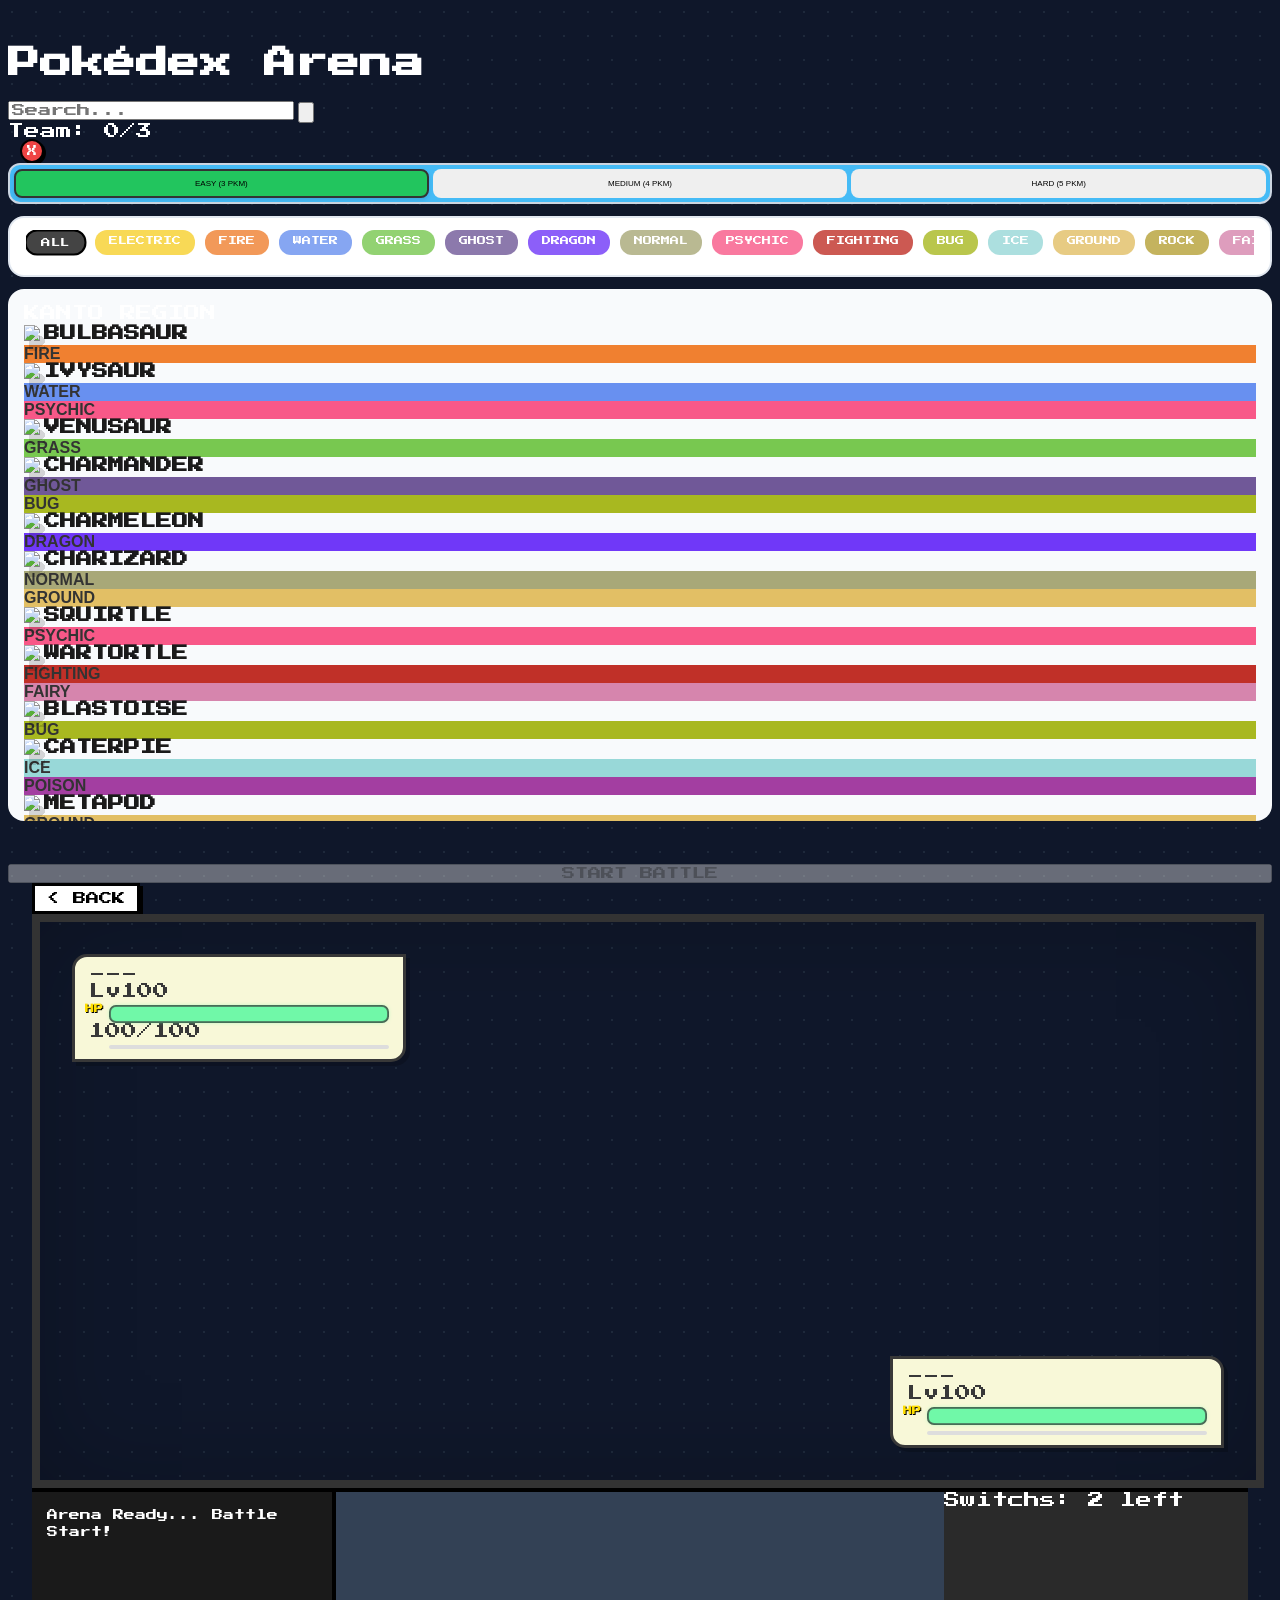
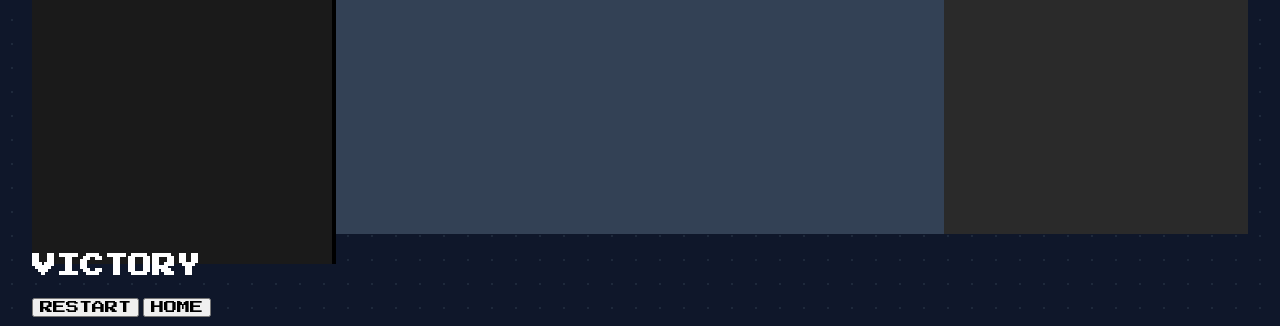
==== commit 6174c52c: "cập nhật sữa lỗi và update" ====
--- a/game.html
+++ b/game.html
@@ -5,553 +5,7 @@
     <meta name="viewport" content="width=device-width, initial-scale=1.0">
     <title>Pokemon Arena - Hit & Shake Edition</title>
     <script src="https://cdn.tailwindcss.com"></script>
-    <style>
-        @import url('https://fonts.googleapis.com/css2?family=Press+Start+2P&display=swap');
-        
-        :root {
-            --pk-red: #ff0000;
-            --pk-blue: #3b82f6;
-            --pk-dark: #2a2a2a;
-            --pk-light: #f0f0f0;
-        }
-
-        body {
-            font-family: 'Segoe UI', Tahoma, Geneva, Verdana, sans-serif;
-            background-color: #0f172a;
-            color: white;
-            overflow: hidden;
-            background-image: radial-gradient(#1e293b 1px, transparent 1px);
-            background-size: 24px 24px;
-        }
-
-        .pixel-font { font-family: 'Press Start 2P', cursive; }
-
-        /* Hiệu ứng rung màn hình */
-        @keyframes screen-shake {
-            0% { transform: translate(0, 0); }
-            10% { transform: translate(-4px, -4px); }
-            20% { transform: translate(4px, 4px); }
-            30% { transform: translate(-4px, 4px); }
-            40% { transform: translate(4px, -4px); }
-            50% { transform: translate(-4px, -4px); }
-            60% { transform: translate(4px, 4px); }
-            70% { transform: translate(-4px, 4px); }
-            80% { transform: translate(4px, -4px); }
-            90% { transform: translate(-4px, -4px); }
-            100% { transform: translate(0, 0); }
-        }
-
-        .shake-active { animation: screen-shake 0.3s cubic-bezier(.36,.07,.19,.97) both; }
-#pokedex {
-    background-color: #f0f4f5 !important; /* Màu nền nhẹ cho khung danh sách */
-    background-image: 
-        linear-gradient(rgba(0,0,0,0.05) 1px, transparent 1px),
-        linear-gradient(90deg, rgba(0,0,0,0.05) 1px, transparent 1px);
-    background-size: 20px 20px; /* Tạo họa tiết ô vuông nhỏ như màn hình kỹ thuật số */
-    border: 4px solid #333 !important;
-}
-/* Tìm .battle-scene và thay thuộc tính background bằng ảnh */
-.battle-scene {
-    /* Xóa các dòng background cũ, thay bằng các dòng dưới đây */
-    background-size: 100% 100% !important;
-    background-position: center;
-    background-repeat: no-repeat;
-    image-rendering: pixelated; /* Giúp ảnh map không bị nhòe */
-    
-    position: relative; 
-    width: 100%; 
-    height: 62vh !important; 
-    overflow: visible; 
-    border: 8px solid #333; 
-    box-shadow: inset 0 0 100px rgba(0,0,0,0.2);
-    z-index: 10;
-}
-
-/* Pokemon của mình - Bay lên giữa khung hình */
-/* Pokémon của mình - Chỉnh lại vị trí trên ô đất bên trái */
-.p-platform { 
-    bottom: 120px !important; /* Cao lên một chút để khớp mỏm đá */
-    left: 210px !important;   /* Dịch sang phải một chút (tăng từ mặc định) */
-    right: auto !important;   /* Đảm bảo không bị dính vào lề phải */
-    z-index: 20;
-    transition: all 0.3s ease;
-}
-/* Tùy chỉnh: Thêm hiệu ứng bồng bềnh cho Pokemon đang bay */
-.p-platform img {
-    animation: float-anim 3s ease-in-out infinite;
-}
-
-@keyframes float-anim {
-    0%, 100% { transform: translateY(0); }
-    50% { transform: translateY(-15px); }
-}
-
-
-
-        #skill-announcement {
-            position: absolute;
-            top: 40%;
-            left: 50%;
-            transform: translate(-50%, -50%) scale(0);
-            z-index: 100;
-            text-align: center;
-            pointer-events: none;
-            opacity: 0;
-            transition: all 0.4s cubic-bezier(0.175, 0.885, 0.32, 1.5);
-            width: 100%;
-        }
-
-        #skill-announcement.active {
-            transform: translate(-50%, -50%) scale(1.3);
-            opacity: 1;
-        }
-
-        .announcement-content {
-            display: flex;
-            flex-direction: column;
-            align-items: center;
-            gap: 15px;
-        }
-
-        .announcement-sprite {
-            width: 160px;
-            height: 160px;
-            image-rendering: pixelated;
-            filter: drop-shadow(0 0 20px rgba(255,255,255,0.9));
-            animation: bounce 0.5s infinite alternate;
-        }
-
-        .announcement-text {
-            text-shadow: 4px 4px 0px #000;
-            filter: drop-shadow(0 0 15px rgba(255,255,255,0.3));
-            letter-spacing: 2px;
-            font-size: 22px;
-            text-transform: uppercase;
-        }
-
-        @keyframes bounce {
-            from { transform: translateY(0); }
-            to { transform: translateY(-15px); }
-        }
-
-        .pk-ui-box {
-            background: #f8f8d8; border: 3px solid #383838;
-            padding: 10px 14px; color: #383838;
-            box-shadow: 4px 4px 0px rgba(0,0,0,0.2);
-            width: 300px; position: absolute;
-            z-index: 10;
-        }
-
-        .p-ui { top: 32px; left: 32px; border-bottom-right-radius: 15px; border-top-left-radius: 15px; }
-        .e-ui { bottom: 32px; right: 32px; border-bottom-left-radius: 15px; border-top-right-radius: 15px; }
-
-        .hp-container {
-            background: #383838; height: 14px; border-radius: 7px;
-            padding: 2px; margin-top: 6px; position: relative;
-            margin-left: 20px;
-        }
-
-        .hp-label {
-            position: absolute; left: -24px; top: -1px;
-            font-size: 9px; font-weight: bold; color: #ffde00;
-            text-shadow: 1px 1px 0 #000;
-            font-family: 'Press Start 2P', cursive;
-        }
-
-        .hp-fill { height: 100%; border-radius: 5px; transition: width 0.5s ease-in-out; }
-        .hp-green { background: #70f8a8; box-shadow: 0 0 5px #70f8a8; }
-        .hp-yellow { background: #f8e030; }
-        .hp-red { background: #f85838; }
-
-        .fury-container { height: 4px; background: #ddd; margin-top: 6px; border-radius: 2px; overflow: hidden; margin-left: 20px; }
-        .fury-fill { height: 100%; background: #30a0e8; transition: width 0.3s; }
-
-.pixel-img { 
-    image-rendering: pixelated; 
-    filter: drop-shadow(5px 10px 0px rgba(0,0,0,0.15)); 
-    transition: all 0.5s cubic-bezier(0.175, 0.885, 0.32, 1.275); 
-    /* Đảm bảo Pokemon có vị trí tương đối để nhận z-index */
-    position: relative;
-    z-index: 50; 
-}
-
-.dynamax-active {
-    filter: drop-shadow(0 0 30px #ff0055) brightness(1.3) contrast(1.1) !important;
-    /* Lớp cao nhất để đè lên thanh kỹ năng */
-    z-index: 100 !important; 
-}
-
-        .type-badge-inline { 
-            font-size: 6px; 
-            padding: 2px 6px; 
-            border-radius: 4px; 
-            color: white; 
-            text-transform: uppercase; 
-            margin-left: 8px; 
-            border: 1px solid rgba(0,0,0,0.1);
-            display: inline-block;
-            font-family: 'Press Start 2P', cursive;
-        }
-/* Hiệu ứng lóa sáng hình tròn tỏa ra */
-.spawn-flash {
-    position: absolute;
-    width: 150px;
-    height: 150px;
-    background: radial-gradient(circle, rgba(255,255,255,1) 0%, rgba(255,255,255,0.8) 30%, rgba(255,255,255,0) 70%);
-    border-radius: 50%;
-    transform: translate(-50%, -50%) scale(0);
-    z-index: 50;
-    pointer-events: none;
-    mix-blend-mode: screen;
-}
-
-@keyframes flash-animation {
-    0% { transform: translate(-50%, -50%) scale(0); opacity: 1; }
-    50% { transform: translate(-50%, -50%) scale(2.5); opacity: 1; }
-    100% { transform: translate(-50%, -50%) scale(3); opacity: 0; }
-}
-
-.animate-flash {
-    animation: flash-animation 0.6s ease-out forwards;
-}
-
-.control-panel {
-    height: 38vh !important; /* Cố định chiều cao theo 35% màn hình */
-    min-height: 250px;       /* Đảm bảo không quá nhỏ trên màn hình thấp */
-    display: grid;
-    grid-template-columns: 25% 50% 25%; /* Chia tỉ lệ 3 cột như ảnh */
-    background-color: #2a2a2a !important;
-    border-top: 4px solid #000000 !important;
-}
-
-.msg-box {
-    background-color: #1a1a1a !important; /* Màu nền đen sẫm */
-    color: #ffffff !important;
-    border-right: 4px solid #000000;
-    padding: 15px !important;
-    font-size: 11px;
-    height: 100%;
-    overflow-y: auto;    /* Hiện thanh cuộn khi lịch sử quá dài */
-    line-height: 1.6;    /* Khoảng cách dòng cho dễ đọc */
-}
-
-/* Tùy chỉnh dòng thông báo cho chuyên nghiệp */
-.log-entry {
-    border-bottom: 1px solid #333;
-    padding: 5px 0;
-    animation: fadeInLog 0.3s ease-out; /* Hiệu ứng xuất hiện mượt */
-}
-
-@keyframes fadeInLog {
-    from { opacity: 0; transform: translateY(-5px); }
-    to { opacity: 1; transform: translateY(0); }
-}
-
-/* Làm đẹp thanh cuộn */
-.msg-box::-webkit-scrollbar { width: 4px; }
-.msg-box::-webkit-scrollbar-thumb { background: #444; border-radius: 2px; }
-
-.skills-grid {
-    background-color: #334155 !important; 
-    padding: 12px;
-    display: grid;
-    grid-template-columns: repeat(2, 1fr);
-    grid-template-rows: repeat(2, 1fr);
-    gap: 10px;
-}
-
-/* Tùy chỉnh nút kỹ năng để giống trong ảnh */
-.btn-pk {
-    font-size: 12px !important;
-    padding: 8px !important;
-    border-radius: 4px;
-    text-transform: uppercase;
-    font-weight: bold;
-    background: #b69595;
-    border: 2px solid #333;
-    box-shadow: 2px 2px 0 #333;
-}
-
-        .btn-pk:hover:not(:disabled) { 
-            background: #e5c5c5; 
-            border-color: #333; 
-            transform: translate(-1px, -1px); 
-            box-shadow: 3px 3px 0 #333; 
-        }
-
-        .btn-dynamax {
-            background: linear-gradient(45deg, #ff0055, #8800ff) !important;
-            color: white !important;
-            border: 2px solid #333 !important;
-            box-shadow: 2px 2px 0 #500 !important;
-        }
-        
-        .btn-dynamax:disabled {
-            background: #9ca3af !important;
-            opacity: 0.5;
-            cursor: not-allowed;
-            box-shadow: none !important;
-        }
-
-        .btn-ult-disabled { 
-            background: #e5e7eb !important; 
-            border-color: #d1d5db !important; 
-            color: #9ca3af !important; 
-            box-shadow: 1px 1px 0 #9ca3af !important;
-            cursor: not-allowed;
-        }
-
-        .btn-ult-ready { 
-            background: #ffde00 !important; 
-            border-color: #ff8a00 !important; 
-            color: #000 !important; 
-            animation: pulse-gold 1.5s infinite; 
-            box-shadow: 2px 2px 0 #ff8a00 !important;
-            cursor: pointer; 
-        }
-
-
-
-        .switch-btn-card { display: flex; align-items: center; gap: 8px; background: #b00073; border: 2px solid #ccc; border-radius: 8px; padding: 6px 10px; width: 100%; transition: all 0.2s; cursor: pointer; box-shadow: 2px 2px 0 #888; flex-shrink: 0; }
-        .switch-btn-card:hover:not(:disabled) { background: gray; border-color: #333; transform: translateY(-2px); }
-        .switch-btn-card:disabled { opacity: 0.6; cursor: not-allowed; box-shadow: none; }
-
-.pk-card { 
-    transition: all 0.2s ease-in-out; 
-    color: #333 !important; /* Chữ màu đen xám đậm để nổi bật trên nền sáng */
-    font-weight: bold;
-}
-
-.pk-card span {
-    color: #1a1a1a !important; /* Đảm bảo thẻ span chứa tên luôn rõ ràng */
-    text-shadow: none; /* Xóa bóng đổ nếu có để chữ sắc nét hơn */
-}
-
-.pk-card:hover:not(.selected) { 
-    transform: translateY(-5px) scale(1.05); 
-    background-color: #ffffff; 
-    border-color: #334155; 
-    box-shadow: 0 10px 15px -3px rgba(0, 0, 0, 0.1); 
-    z-index: 10; 
-}
-
-.pk-card.selected {
-    background-color: #ffeb3b !important; /* Màu vàng khi được chọn */
-    border-color: #ff9800 !important;
-}
-        @keyframes hit-shake-pkm {
-            0%, 100% { transform: translate(0, 0); }
-            25% { transform: translate(-8px, 4px); }
-            50% { transform: translate(8px, -4px); }
-        }
-        .hit-effect { animation: hit-shake-pkm 0.2s ease-in-out; }
-        
-        @keyframes pulse-gold { 0% { transform: scale(1); } 50% { transform: scale(1.02); } 100% { transform: scale(1); } }
-
-        .missing-text {
-            position: absolute;
-            color: #ff3e3e;
-            font-family: 'Press Start 2P', cursive;
-            font-size: 12px;
-            text-shadow: 2px 2px 0 #000;
-            z-index: 50;
-            pointer-events: none;
-            animation: float-up 1s ease-out forwards;
-        }
-
-        @keyframes float-up {
-            0% { transform: translateY(0); opacity: 1; }
-            100% { transform: translateY(-60px); opacity: 0; }
-        }
-
-        .filter-container-wrapper { background: #ffffff; border: 2px solid #e2e8f0; border-radius: 16px; padding: 12px 16px; margin-bottom: 12px; }
-        .filter-scroll { display: flex; gap: 10px; overflow-x: auto; padding-bottom: 8px; }
-        .filter-pill { padding: 6px 14px; border-radius: 12px; font-size: 9px; cursor: pointer; white-space: nowrap; color: white; opacity: 0.8; transition: all 0.2s; }
-        .filter-pill.active { opacity: 1; border: 2px solid #000; transform: scale(1.05); }
-
-        .back-btn { background: #ffffff; border: 3px solid #000000; color: #000000; padding: 6px 12px; cursor: pointer; transition: all 0.1s; box-shadow: 3px 3px 0 #000000; display: inline-flex; align-items: center; justify-content: center; }
-        .exit-btn { background: #ef4444; color: white; border: 2px solid black; border-radius: 50%; width: 24px; height: 24px; display: flex; align-items: center; justify-content: center; font-size: 10px; margin-left: 12px; cursor: pointer; box-shadow: 2px 2px 0 black; }
-
-        .mode-selector { display: flex; background: #e2e8f0; padding: 4px; border-radius: 12px; gap: 4px; margin-bottom: 12px; border: 2px solid #cbd5e1; }
-        .mode-btn { flex: 1; padding: 8px; font-size: 8px; border-radius: 8px; cursor: pointer; border: 2px solid transparent; }
-        .mode-btn.active { background: white; border-color: #333; box-shadow: 0 2px 4px rgba(0,0,0,0.1); color: black; }
-
-        #shutdown-screen { position: fixed; inset: 0; background: black; z-index: 9999; display: none; flex-direction: column; align-items: center; justify-content: center; color: white; font-family: 'Press Start 2P', cursive; }
-        #shutdown-screen .back-btn { margin-top: 12px; }
-        .legendary-card {
-            border: 2px solid #FFD700 !important;
-            box-shadow: 0 0 10px rgba(255, 215, 0, 0.5) !important;
-            position: relative;
-        }
-        .legendary-badge {
-            position: absolute;
-            top: -5px;
-            right: -5px;
-            background: gold;
-            color: black;
-            font-size: 6px;
-            padding: 2px 4px;
-            border-radius: 4px;
-            border: 1px solid black;
-        }
-
-        #start-btn.ready {
-            opacity: 1 !important;
-            cursor: pointer !important;
-            background-color: #dc2626 !important;
-            border-color: #7f1d1d !important;
-            box-shadow: 0 6px 0 #7f1d1d;
-        }
-.game-wrapper {
-    width: 95vw;            /* Giãn ra 95% chiều ngang màn hình */
-    max-width: 1400px;      /* Giới hạn tối đa để không bị quá to trên màn hình 4K */
-    margin: 0 auto;
-}
-.game-viewport {
-    display: flex;
-    justify-content: center;
-    align-items: center;
-    min-height: 100vh;
-}
-/* Container thời tiết */
-.weather-layer { position: absolute; inset: 0; pointer-events: none; z-index: 15; overflow: hidden; }
-/* --- CẬP NHẬT MỚI: ELECTRIC (Sét từ phía trên) --- */
-.bolt {
-    position: absolute;
-    width: 3px;
-    z-index: 17;
-    filter: drop-shadow(0 0 12px #fff);
-    animation: bolt-fade 0.2s ease-out forwards;
-}
-.bolt-yellow { background: linear-gradient(to bottom, transparent, #ffff00); box-shadow: 0 0 20px #ffff00; }
-.bolt-blue { background: linear-gradient(to bottom, transparent, #00ffff); box-shadow: 0 0 20px #00ffff; }
-
-@keyframes bolt-fade {
-    0% { transform: scaleY(0); opacity: 1; transform-origin: top; }
-    50% { transform: scaleY(1); opacity: 1; }
-    100% { opacity: 0; }
-}
-
-/* Hiệu ứng Psychic - Lóe sáng liên tục từ 4 góc */
-.psychic-corner {
-    position: absolute;
-    width: 300px;
-    height: 300px;
-    background: radial-gradient(circle, rgba(191, 0, 255, 0.4) 0%, transparent 70%);
-    filter: blur(30px);
-    z-index: 15;
-    pointer-events: none;
-    animation: psychic-corner-flash 1.5s ease-in-out infinite alternate;
-}
-
-.top-left { top: -50px; left: -50px; }
-.top-right { top: -50px; right: -50px; }
-.bottom-left { bottom: -50px; left: -50px; }
-.bottom-right { bottom: -50px; right: -50px; }
-
-@keyframes psychic-corner-flash {
-    0% { transform: scale(1); opacity: 0.3; }
-    100% { transform: scale(1.5); opacity: 0.8; filter: hue-rotate(45deg) blur(50px); }
-}
-
-/* Lớp phủ màu tím nhẹ toàn màn hình để đồng bộ */
-.psychic-overlay {
-    position: absolute;
-    inset: 0;
-    background: rgba(191, 0, 255, 0.05);
-    z-index: 14;
-    animation: psychic-pulse-bg 3s ease-in-out infinite;
-}
-
-@keyframes psychic-pulse-bg {
-    0%, 100% { opacity: 0.2; }
-    50% { opacity: 0.5; }
-}
-
-/* Mưa rơi (Water Map) - Rơi nhanh, mảnh */
-.rain { 
-    width: 2px; 
-    height: 60px; 
-    background: rgba(255, 255, 255, 0.4); 
-    position: absolute; 
-    top: -100px; /* Bắt đầu từ ngoài map */
-    animation: rain-fall-down 0.8s linear infinite; 
-}
-
-/* Lá rơi (Grass Map) - Rơi chậm, xoay */
-.leaf { 
-    position: absolute; 
-    width: 15px; 
-    height: 15px; 
-    background: #78C850; 
-    border-radius: 2px 10px; 
-    top: -50px; 
-    animation: leaf-fall-down 4s linear infinite; 
-}
-
-/* Tuyết rơi (Ice Map) - Rơi nhẹ, lơ lửng */
-.snow { 
-    position: absolute; 
-    width: 8px; 
-    height: 8px; 
-    background: white; 
-    border-radius: 50%; 
-    filter: blur(1px); 
-    top: -20px;
-    animation: snow-fall-down 5s linear infinite; 
-}
-
-/* Animation Keyframes */
-@keyframes rain-fall-down { 
-    to { transform: translateY(900px) translateX(50px); } 
-}
-
-@keyframes leaf-fall-down { 
-    0% { transform: translate(0, 0) rotate(0deg); opacity: 0; } 
-    10% { opacity: 1; }
-    100% { transform: translate(200px, 800px) rotate(720deg); opacity: 0; } 
-}
-
-@keyframes snow-fall-down { 
-    0% { transform: translate(0, 0); opacity: 0; } 
-    10% { opacity: 1; }
-    100% { transform: translate(40px, 800px); opacity: 0; } 
-}
-
-/* --- ROCK MAP: Bão cát vệt dài chéo --- */
-.sand {
-    position: absolute;
-    width: 120px; 
-    height: 2px;
-    background: linear-gradient(to right, transparent, rgba(210, 180, 140, 0.7), transparent);
-    filter: blur(1px);
-    animation: sand-drift-new 0.7s linear infinite;
-    z-index: 15;
-}
-@keyframes sand-drift-new {
-    0% { transform: translate(-200px, -100px) rotate(10deg); opacity: 0; }
-    50% { opacity: 1; }
-    100% { transform: translate(1200px, 200px) rotate(10deg); opacity: 0; }
-}
-
-/* --- FIRE MAP: Ngọn lửa to bốc lên --- */
-.ember {
-    position: absolute;
-    width: 15px; height: 15px; 
-    border-radius: 50% 0 50% 50%; 
-    filter: blur(2px);
-    transform: rotate(-45deg);
-    animation: fire-rise-new 1.2s ease-out infinite;
-    z-index: 15;
-}
-@keyframes fire-rise-new {
-    0% { transform: translateY(400px) rotate(-45deg) scale(0.5); opacity: 0; background: #ff4500; }
-    30% { opacity: 1; background: #ff8c00; }
-    60% { background: #ffde00; box-shadow: 0 0 20px #ffde00; }
-    100% { transform: translateY(-50px) rotate(-45deg) scale(2); opacity: 0; background: #ffffff; }
-}
-
-    </style>
+    <link rel="stylesheet" href="css/style.css">
 </head>
 <body class="flex items-center justify-center min-h-screen">
 
@@ -590,15 +44,29 @@
                 <div class="w-2 h-2 rounded-full bg-green-500 border border-black"></div>
             </div>
         </div>
-        <h1 class="pixel-font text-white text-xl ml-2">Pokédex Arena 120</h1>
+        <h1 class="pixel-font text-white text-xl ml-2">Pokédex Arena</h1>
+    </div>
+<div class="flex items-center gap-2">
+    <div class="flex items-center bg-black/40 rounded-lg border-2 border-white/20 overflow-hidden">
+        <input type="text" 
+                id="manual-search-input" 
+                placeholder="Search..." 
+                class="bg-transparent px-2 py-1 text-[10px] pixel-font text-white w-28 outline-none border-none">
+        
+        <button onclick="executeManualSearch()" 
+                class="bg-blue-600 hover:bg-blue-500 px-2 py-1 border-l-2 border-white/20 transition-all">
+            <svg xmlns="http://www.w3.org/2000/svg" class="h-4 w-4 text-white" fill="none" viewBox="0 0 24 24" stroke="currentColor">
+                <path stroke-linecap="round" stroke-linejoin="round" stroke-width="3" d="M21 21l-6-6m2-5a7 7 0 11-14 0 7 7 0 0114 0z" />
+            </svg>
+        </button>
     </div>
 
-    <div class="flex items-center">
-        <div class="bg-black/20 px-4 py-2 rounded-full text-white pixel-font text-[10px]">
-            Team: <span id="count" class="text-yellow-400">0</span>/<span id="max-count">3</span>
-        </div>
-        <button onclick="quitGame()" class="exit-btn pixel-font ml-3">X</button>
+    <div class="bg-black/20 px-3 py-2 rounded-full text-white pixel-font text-[10px] border border-white/10 shrink-0">
+        Team: <span id="count" class="text-yellow-400">0</span>/<span id="max-count">3</span>
     </div>
+    
+    <button onclick="quitGame()" class="exit-btn pixel-font ml-1">X</button>
+</div>
 </div>
             <div class="bg-[#e0e7e9] flex-grow p-6 rounded-b-3xl border-x-8 border-b-8 border-black flex flex-col overflow-hidden relative">
                 <div class="mode-selector pixel-font">
@@ -677,768 +145,5 @@
     </div>
 </div>
 </body>
-    <script>
-        const BASE_URL = "https://raw.githubusercontent.com/PokeAPI/sprites/master/sprites/pokemon/";
-        const TYPE_COLORS = { "ELECTRIC": "#F7D02C", "FIRE": "#F08030", "WATER": "#6890F0", "GRASS": "#78C850", "GHOST": "#705898", "DRAGON": "#7038F8", "NORMAL": "#A8A878", "PSYCHIC": "#F85888", "FIGHTING": "#C03028", "BUG": "#A8B820", "ICE": "#98D8D8", "GROUND": "#E2BF65", "ROCK": "#B6A136", "FAIRY": "#D685AD", "STEEL": "#B7B7CE", "POISON": "#A33EA1", "DARK": "#705848", "FLYING": "#A890F0" };
-        
-        const ACTION_DELAY = 1500; // Đặt về 1.5s cho nhịp độ tốt hơn
-        // Danh sách 4 map của bạn (.png)
-        const AVAILABLE_MAPS = [
-    { file: 'fire-map.png', type: 'FIRE' },
-    { file: 'water-map.png', type: 'WATER' },
-    { file: 'grass-map.png', type: 'GRASS' },
-    { file: 'electric-map.png', type: 'ELECTRIC' },
-    { file: 'rock-map.png', type: 'ROCK' }, // Thêm mới
-    { file: 'ice-map.png', type: 'ICE' },    // Thêm mới
-    { file: 'psychic-map.png', type: 'PSYCHIC' } // Thêm mới
-
-];
-        
-        let currentMap = AVAILABLE_MAPS[0]; 
-
-        let weatherInterval = null; // Cần khai báo biến này ở ngoài hàm
-
-        function applyRandomMap() {
-            currentMap = AVAILABLE_MAPS[Math.floor(Math.random() * AVAILABLE_MAPS.length)];
-            const scene = document.querySelector('.battle-scene');
-            const weatherContainer = document.getElementById('weather-container');
-            
-            // 1. Reset: Xóa hiệu ứng cũ
-            if (weatherInterval) clearInterval(weatherInterval);
-            weatherContainer.innerHTML = '';
-            
-            // 2. Đổi nền
-            scene.style.backgroundImage = `url('images/${currentMap.file}')`;
-            
-            // 3. Tạo hiệu ứng dựa trên Type của Map
-            switch(currentMap.type) {
-                case 'WATER':
-                    // Tạo 50 giọt mưa rơi liên tục
-                    for (let i = 0; i < 50; i++) {
-                        const p = document.createElement('div');
-                        p.className = 'rain';
-                        p.style.left = Math.random() * 100 + '%';
-                        p.style.animationDelay = Math.random() * 1 + 's';
-                        weatherContainer.appendChild(p);
-                    }
-                    break;
-
-                case 'GRASS':
-                    // Tạo 20 lá bay lơ lửng
-                    for (let i = 0; i < 20; i++) {
-                        const p = document.createElement('div');
-                        p.className = 'leaf';
-                        p.style.left = Math.random() * 100 + '%';
-                        p.style.animationDelay = Math.random() * 4 + 's';
-                        // Màu lá ngẫu nhiên một chút cho đẹp
-                        p.style.backgroundColor = Math.random() > 0.5 ? '#78C850' : '#4E8234';
-                        weatherContainer.appendChild(p);
-                    }
-                    break;
-
-                case 'ICE':
-                    // Tạo 60 hạt tuyết rơi
-                    for (let i = 0; i < 60; i++) {
-                        const p = document.createElement('div');
-                        p.className = 'snow';
-                        p.style.left = Math.random() * 100 + '%';
-                        p.style.animationDelay = Math.random() * 5 + 's';
-                        p.style.opacity = Math.random();
-                        weatherContainer.appendChild(p);
-                    }
-                    break;
-                case 'FIRE':
-                    // Tạo 60 ngọn lửa bốc lên từ dưới
-                    for (let i = 0; i < 60; i++) {
-                        const p = document.createElement('div');
-                        p.className = 'ember';
-                        p.style.left = Math.random() * 100 + '%';
-                        p.style.bottom = "-20px";
-                        const size = Math.random() * 15 + 10 + 'px';
-                        p.style.width = size; p.style.height = size;
-                        p.style.animationDuration = (Math.random() * 1 + 0.8) + 's';
-                        p.style.animationDelay = Math.random() * 3 + 's';
-                        weatherContainer.appendChild(p);
-                    }
-                    break;
-
-                case 'ROCK':
-                    // Tạo 80 vệt cát bay chéo
-                    for (let i = 0; i < 80; i++) {
-                        const p = document.createElement('div');
-                        p.className = 'sand';
-                        p.style.left = Math.random() * 100 + '%';
-                        p.style.top = Math.random() * 100 + '%';
-                        p.style.width = (Math.random() * 100 + 100) + 'px';
-                        p.style.animationDuration = (Math.random() * 0.4 + 0.4) + 's';
-                        p.style.animationDelay = Math.random() * 2 + 's';
-                        weatherContainer.appendChild(p);
-                    }
-                    break;
-                case 'PSYCHIC': 
-                    // 1. Tạo lớp phủ nền tím
-                    const pOverlay = document.createElement('div');
-                    pOverlay.className = 'psychic-overlay';
-                    weatherContainer.appendChild(pOverlay);
-
-                    // 2. Tạo 4 góc phát sáng
-                    const corners = ['top-left', 'top-right', 'bottom-left', 'bottom-right'];
-                    corners.forEach(pos => {
-                        const corner = document.createElement('div');
-                        corner.className = `psychic-corner ${pos}`;
-                        weatherContainer.appendChild(corner);
-                    });
-
-                    // 3. Hiệu ứng lóe sáng nhanh (Flash) liên tục
-                    weatherInterval = setInterval(() => {
-                        const flash = document.createElement('div');
-                        flash.style.position = 'absolute';
-                        flash.style.inset = '0';
-                        flash.style.backgroundColor = 'rgba(255, 255, 255, 0.1)';
-                        flash.style.zIndex = '16';
-                        weatherContainer.appendChild(flash);
-                        
-                        setTimeout(() => flash.remove(), 100);
-                    }, 2000); // Cứ 2 giây lóe nhẹ một cái toàn màn hình
-                    break;
-                    
-                case 'ELECTRIC':
-                    // Tạo tia sét xanh/vàng chớp nhẹ ở phía trên
-                    weatherInterval = setInterval(() => {
-                        const bolt = document.createElement('div');
-                        const isYellow = Math.random() > 0.5;
-                        bolt.className = `bolt ${isYellow ? 'bolt-yellow' : 'bolt-blue'}`;
-                        
-                        // Vị trí: Ngẫu nhiên chiều ngang, nhưng cố định ở phía trên (top 0-5%)
-                        bolt.style.left = Math.random() * 90 + 5 + '%';
-                        bolt.style.top = '0px'; 
-                        bolt.style.height = (Math.random() * 150 + 100) + 'px'; // Độ dài tia sét
-                        
-                        weatherContainer.appendChild(bolt);
-                        setTimeout(() => bolt.remove(), 200);
-                    }, 1200); // Tốc độ xuất hiện tia sét
-                    break;
-                    }
-            addLog(`ARENA: ${currentMap.type} field detected!`);
-        }
-
-        // Hàm bổ trợ để tạo hạt (Tuyết, Mưa, Cát...)
-        function createParticles(className, count) {
-            const container = document.getElementById('weather-container');
-            for (let i = 0; i < count; i++) {
-                const p = document.createElement('div');
-                p.className = className;
-                p.style.left = Math.random() * 100 + '%';
-                p.style.top = (Math.random() * 100) - 20 + '%';
-                p.style.animationDelay = Math.random() * 5 + 's';
-                container.appendChild(p);
-            }
-        }
-
-        const audioBgm = document.getElementById('audio-bgm');
-        if(audioBgm) audioBgm.volume = 0.3; 
-
-        function playSfx(id) {
-            const el = document.getElementById('audio-' + id);
-            if(el) {
-                el.currentTime = 0;
-                el.play().catch(() => {});
-            }
-        }
-
-        const POKEMON_DB = {};
-        const COMMON_NAMES = ["BULBASAUR", "IVYSAUR", "VENUSAUR", "CHARMANDER", "CHARMELEON", "CHARIZARD", "SQUIRTLE", "WARTORTLE", "BLASTOISE", "CATERPIE", "METAPOD", "BUTTERFREE", "WEEDLE", "KAKUNA", "BEEDRILL", "PIDGEY", "PIDGEOTTO", "PIDGEOT", "RATTATA", "RATICATE", "SPEAROW", "FEAROW", "EKANS", "ARBOK", "PIKACHU", "RAICHU", "SANDSHREW", "SANDSLASH", "NIDORAN♀", "NIDORINA", "NIDOQUEEN", "NIDORAN♂", "NIDORINO", "NIDOKING", "CLEFAIRY", "CLEFABLE", "VULPIX", "NINETALES", "JIGGLYPUFF", "WIGGLYTUFF", "ZUBAT", "GOLBAT", "ODDISH", "GLOOM", "VILEPLUME", "PARAS", "PARASECT", "VENONAT", "VENOMOTH", "DIGLETT", "DUGTRIO", "MEOWTH", "PERSIAN", "PSYDUCK", "GOLDUCK", "MANKEY", "PRIMEAPE", "GROWLITHE", "ARCANINE", "POLIWAG", "POLIWHIRL", "POLIWRATH", "ABRA", "KADABRA", "ALAKAZAM", "MACHOP", "MACHOKE", "MACHAMP", "BELLSPROUT", "WEEPINBELL", "VICTREEBEL", "TENTACOOL", "TENTACRUEL", "GEODUDE", "GRAVELER", "GOLEM", "PONYTA", "RAPIDASH", "SLOWPOKE", "SLOWBRO", "MAGNEMITE", "MAGNETON", "FARFETCH'D", "DODUO", "DODRIO", "SEEL", "DEWGONG", "GRIMER", "MUK", "SHELLDER", "CLOYSTER", "GASTLY", "HAUNTER", "GENGAR", "ONIX", "DROWZEE", "HYPNO", "KRABBY", "KINGLER", "VOLTORB"];
-        COMMON_NAMES.forEach((name, i) => {
-            const id = i + 1;
-            POKEMON_DB[id] = { name, type: Object.keys(TYPE_COLORS)[id % 18], isLeg: false };
-        });
-
-        const LEGENDARY_DATA = {
-            144: { name: "ARTICUNO", type: "ICE", ult: "BLIZZARD", power: 150 },
-            145: { name: "ZAPDOS", type: "ELECTRIC", ult: "THUNDER", power: 150 },
-            146: { name: "MOLTRES", type: "FIRE", ult: "SKY ATTACK", power: 160 },
-            150: { name: "MEWTWO", type: "PSYCHIC", ult: "PSYSTRIKE", power: 180 },
-            151: { name: "MEW", type: "PSYCHIC", ult: "GENESIS SUPERNOVA", power: 190 },
-            243: { name: "RAIKOU", type: "ELECTRIC", ult: "THUNDER FANG", power: 140 },
-            244: { name: "ENTEI", type: "FIRE", ult: "SACRED FIRE", power: 160 },
-            245: { name: "SUICUNE", type: "WATER", ult: "HYDRO PUMP", power: 150 },
-            249: { name: "LUGIA", type: "PSYCHIC", ult: "AEROBLAST", power: 170 },
-            250: { name: "HO-OH", type: "FIRE", ult: "SACRED FIRE", power: 170 },
-            251: { name: "CELEBI", type: "GRASS", ult: "LEAF STORM", power: 150 },
-            382: { name: "KYOGRE", type: "WATER", ult: "ORIGIN PULSE", power: 190 },
-            383: { name: "GROUDON", type: "GROUND", ult: "PRECIPICE BLADES", power: 190 },
-            384: { name: "RAYQUAZA", type: "DRAGON", ult: "DRAGON ASCENT", power: 200 },
-            385: { name: "JIRACHI", type: "STEEL", ult: "DOOM DESIRE", power: 170 },
-            386: { name: "DEOXYS", type: "PSYCHIC", ult: "PSYCHO BOOST", power: 180 },
-            483: { name: "DIALGA", type: "STEEL", ult: "ROAR OF TIME", power: 200 },
-            484: { name: "PALKIA", type: "WATER", ult: "SPACIAL REND", power: 180 },
-            487: { name: "GIRATINA", type: "GHOST", ult: "SHADOW FORCE", power: 190 },
-            493: { name: "ARCEUS", type: "NORMAL", ult: "JUDGMENT", power: 220 }
-        };
-
-        Object.entries(LEGENDARY_DATA).forEach(([id, info]) => {
-            POKEMON_DB[id] = { ...info, isLeg: true };
-        });
-
-        const DATA = Object.keys(POKEMON_DB).map(id => {
-            const p = POKEMON_DB[id];
-            return { 
-                id: parseInt(id), 
-                name: p.name, 
-                type: p.type, 
-                isLegendary: p.isLeg,
-                hp: p.isLeg ? 500 : 200 + (parseInt(id) % 50), 
-                skills: [
-                    {n: "Tackle", d: 40}, 
-                    {n: p.isLeg ? "Hyper Beam" : "Bite", d: p.isLeg ? 90 : 55}, 
-                    {n: p.isLeg ? p.ult : "GIGA IMPACT", d: p.isLeg ? p.power : 140, isU: true}
-                ] 
-            };
-        });
-
-        let selected = [], pTeam = [], eTeam = [], pIdx = 0, eIdx = 0, busy = false, currentFilter = "ALL";
-        let switchCountLeft = 2, difficulty = 'EASY', maxTeamSize = 3;
-        let pDynamaxUsedInGame = false;
-
-        window.addEventListener('click', () => {
-            if(audioBgm && audioBgm.paused && document.getElementById('selection-screen').classList.contains('fixed')) {
-                audioBgm.play().catch(() => {});
-            }
-        }, { once: true });
-
-        function setDifficulty(mode) {
-            playSfx('click');
-            difficulty = mode; selected = [];
-            document.querySelectorAll('.mode-btn').forEach(btn => btn.classList.remove('active'));
-            if(mode === 'EASY') { maxTeamSize = 3; document.getElementById('mode-easy').classList.add('active'); } 
-            else if(mode === 'MEDIUM') { maxTeamSize = 4; document.getElementById('mode-med').classList.add('active'); } 
-            else { maxTeamSize = 5; document.getElementById('mode-hard').classList.add('active'); }
-            document.getElementById('max-count').innerText = maxTeamSize;
-            document.getElementById('count').innerText = 0;
-            updateStartButton();
-            renderPokedex();
-        }
-
-        function updateStartButton() {
-            const btn = document.getElementById('start-btn');
-            if (selected.length === maxTeamSize) {
-                btn.disabled = false;
-                btn.classList.add('ready');
-            } else {
-                btn.disabled = true;
-                btn.classList.remove('ready');
-            }
-        }
-
-        function renderPokedex() {
-            const dex = document.getElementById('pokedex'); dex.innerHTML = '';
-            const filtered = currentFilter === "ALL" ? DATA : DATA.filter(p => p.type === currentFilter);
-            filtered.forEach(p => {
-                const isSel = selected.includes(p.id);
-                const div = document.createElement('div');
-                div.className = `p-2 bg-white border-2 rounded-xl cursor-pointer flex flex-col items-center pk-card ${isSel ? 'selected' : 'border-slate-100'} ${p.isLegendary ? 'legendary-card' : ''}`;
-                div.innerHTML = `${p.isLegendary ? '<span class="legendary-badge pixel-font">LEG</span>' : ''}<img src="${BASE_URL}${p.id}.png" class="w-14 h-14 pixel-img"><span class="text-[6px] pixel-font mt-1 text-center truncate w-full">${p.name}</span><div class="mt-1 px-2 py-0.5 rounded text-[5px] text-white" style="background:${TYPE_COLORS[p.type]}">${p.type}</div>`;
-                div.onclick = () => {
-                    playSfx('click');
-                    if(selected.includes(p.id)) selected = selected.filter(id => id !== p.id);
-                    else if(selected.length < maxTeamSize) selected.push(p.id);
-                    document.getElementById('count').innerText = selected.length;
-                    updateStartButton();
-                    renderPokedex();
-                };
-                dex.appendChild(div);
-            });
-        }
-
-        function generateEnemyTeam() {
-            let legCountNeeded = difficulty === 'EASY' ? 1 : (difficulty === 'MEDIUM' ? 2 : 4);
-            const allLegs = DATA.filter(p => p.isLegendary).sort(() => 0.5 - Math.random());
-            const allCommons = DATA.filter(p => !p.isLegendary).sort(() => 0.5 - Math.random());
-            let team = allLegs.slice(0, legCountNeeded);
-            const remainingPool = [...allLegs.slice(legCountNeeded), ...allCommons].sort(() => 0.5 - Math.random());
-            team = [...team, ...remainingPool.slice(0, maxTeamSize - legCountNeeded)];
-            return team.sort(() => 0.5 - Math.random());
-        }
-
-        async function startGame() {
-            if (selected.length !== maxTeamSize) return;
-            pDynamaxUsedInGame = false;
-            
-            
-            if(audioBgm) audioBgm.pause();
-            
-            playSfx('spawn');
-            switchCountLeft = difficulty === 'EASY' ? 2 : (difficulty === 'MEDIUM' ? 3 : 4);
-            pTeam = selected.map(id => { 
-                const p = DATA.find(x => x.id === id); 
-                return {...p, fury: 0, currentHp: p.hp, s: BASE_URL+"back/"+id+".png", f: BASE_URL+id+".png"}; 
-            });
-            eTeam = generateEnemyTeam().map(x => ({...x, fury: 0, currentHp: x.hp, s: BASE_URL+"back/"+x.id+".png", f: BASE_URL+x.id+".png"}));
-
-            document.getElementById('selection-screen').classList.add('hidden');
-            document.getElementById('battle-screen').classList.remove('hidden');
-            pIdx = eIdx = 0;
-            applyRandomMap();
-            await spawnSequence('player'); 
-            await spawnSequence('enemy');
-            updateUI();
-            addLog(`Arena Ready... Battle Start!`);
-        }
-
-        function backToMenu() {
-            if(audioBgm) audioBgm.play().catch(() => {});
-            document.getElementById('battle-screen').classList.add('hidden');
-            document.getElementById('overlay').classList.add('hidden');
-            document.getElementById('selection-screen').classList.remove('hidden');
-            location.reload();
-        }
-        function logout() {
-            playSfx('click');
-            window.location.href = 'index.html';
-
-        }
-        async function spawnSequence(side) {
-            const ball = document.getElementById('ball-projectile');
-            const isPlayer = (side === 'player');
-            const sprite = document.getElementById(isPlayer ? 'p-sprite' : 'e-sprite');
-            
-            // 1. Xác định dữ liệu
-            const currentPkm = isPlayer ? pTeam[pIdx] : eTeam[eIdx];
-            const ballName = currentPkm.isLegendary ? "ultra-ball.png" : "poke-ball.png";
-
-            // 2. QUAN TRỌNG: Xóa sạch ảnh cũ và ẩn Pokémon đi ngay lập tức
-            sprite.src = ""; 
-            sprite.style.transition = 'none';
-            sprite.style.opacity = '0';
-            sprite.style.transform = 'scale(0)';
-
-            // 3. Gán ảnh mới cho quả bóng và chuẩn bị vị trí ném
-            ball.src = "https://raw.githubusercontent.com/PokeAPI/sprites/master/sprites/items/" + ballName;
-            
-            const rect = sprite.parentElement.getBoundingClientRect(); // Lấy tọa độ từ khung chứa
-            const targetX = rect.left + rect.width / 2;
-            const targetY = rect.top + rect.height / 2;
-
-            ball.style.transition = 'none';
-            if (isPlayer) {
-                ball.style.left = '-50px'; ball.style.top = '100%';
-            } else {
-                ball.style.left = '100%'; ball.style.top = '-50px';
-            }
-            ball.classList.remove('hidden');
-            void ball.offsetWidth; // Force reflow
-
-            // 4. Bắt đầu ném
-            playSfx('nem');
-            ball.style.transition = 'all 0.7s cubic-bezier(0.25, 1, 0.5, 1)';
-            ball.style.left = `${targetX}px`;
-            ball.style.top = `${targetY}px`;
-            ball.style.transform = 'translate(-50%, -50%) scale(1.5) rotate(720deg)';
-
-            // Trong lúc bóng đang bay, nạp sẵn ảnh mới cho Pokemon (nhưng vẫn đang opacity 0)
-            sprite.src = isPlayer ? currentPkm.s : currentPkm.f;
-
-            await new Promise(r => setTimeout(r, 700));
-
-            // 5. HIỆU ỨNG LÓA SÁNG KHI CHẠM ĐÍCH
-            ball.classList.add('hidden'); 
-
-            const flash = document.createElement('div');
-            flash.className = 'spawn-flash animate-flash';
-            flash.style.left = `${targetX}px`;
-            flash.style.top = `${targetY}px`;
-            document.body.appendChild(flash);
-
-            await new Promise(r => setTimeout(r, 100));
-
-            // 6. Cho Pokémon mới xuất hiện mượt mà
-            sprite.style.transition = 'all 0.5s cubic-bezier(0.34, 1.56, 0.64, 1)';
-            sprite.style.opacity = '1';
-            sprite.style.transform = 'scale(1)';
-
-            setTimeout(() => flash.remove(), 600);
-
-            if (typeof shakeScreen === 'function') shakeScreen('normal');
-            await new Promise(r => setTimeout(r, 300));
-        }
-
-        // HÀM RUNG MÀN HÌNH CHÍNH
-        function shakeScreen(intensity = 'normal') {
-            const scene = document.getElementById('battle-screen');
-            scene.classList.remove('shake-active');
-            void scene.offsetWidth; // Force reflow
-            scene.classList.add('shake-active');
-            if (intensity === 'heavy') scene.style.animationDuration = '0.5s';
-            else scene.style.animationDuration = '0.3s';
-        }
-
-        async function announceSkill(name, color, pkmId) {
-            playSfx('ultimate');
-            const announcer = document.getElementById('skill-announcement');
-            const dimmer = document.getElementById('battle-dimmer');
-            const scene = document.getElementById('main-battle-scene');
-            const imgEl = document.getElementById('announcement-pkm-img');
-            imgEl.src = `${BASE_URL}${pkmId}.png`;
-            document.getElementById('announcement-skill-name').innerText = name;
-            document.getElementById('announcement-skill-name').style.color = color;
-            dimmer.classList.add('active');
-            scene.style.filter = 'blur(4px)';
-            announcer.classList.add('active');
-            await new Promise(r => setTimeout(r, 2000)); 
-            announcer.classList.remove('active');
-            dimmer.classList.remove('active');
-            scene.style.filter = 'none';
-        }
-
-        async function attackAnim(attackerId, defenderId, isDynamax = false) {
-            const atk = document.getElementById(attackerId);
-            const defId = attackerId === 'p-sprite' ? 'e-sprite' : 'p-sprite';
-            const def = document.getElementById(defId);
-            const moveX = attackerId === 'p-sprite' ? 120 : -120;
-            const moveY = attackerId === 'p-sprite' ? -60 : 60;
-
-            if (isDynamax) {
-                    playSfx('dynamax');
-                    atk.classList.add('dynamax-active');
-                    atk.style.transition = 'transform 0.6s';
-                    // Thêm một chút translateY âm để Pokémon nhấc chân lên một chút khi to ra
-                    atk.style.transform = 'scale(2.2) translateY(-10px)';
-                    await new Promise(r => setTimeout(r, 1000));
-                }
-
-            atk.style.transition = 'transform 0.15s cubic-bezier(0.175, 0.885, 0.32, 1.275)';
-            atk.style.transform = `translate(${moveX}px, ${moveY}px) ${isDynamax ? 'scale(2.2)' : ''}`;
-            
-            // THỜI ĐIỂM VA CHẠM
-            setTimeout(() => {
-                playSfx('hit'); // PHÁT SOUND HIT
-                shakeScreen(isDynamax ? 'heavy' : 'normal'); // RUNG MÀN HÌNH
-                def.classList.add('hit-effect'); // RUNG POKEMON BỊ ĐÁNH
-                setTimeout(() => def.classList.remove('hit-effect'), 200);
-            }, 100);
-
-            await new Promise(r => setTimeout(r, 350));
-            atk.style.transform = 'translate(0, 0) ';
-            atk.classList.remove('dynamax-active');
-            await new Promise(r => setTimeout(r, 400));
-        }
-
-        function showMiss(isEnemy) {
-            playSfx('missing');
-            const container = document.getElementById(isEnemy ? 'e-ui-container' : 'p-ui-container');
-            const miss = document.createElement('div');
-            miss.className = 'missing-text';
-            miss.innerText = 'Missing!';
-            miss.style.left = '50%';
-            miss.style.top = '-20px';
-            container.appendChild(miss);
-            setTimeout(() => miss.remove(), 1000);
-        }
-
-        async function doAction(idx) {
-            if (busy || pIdx >= pTeam.length) return;
-            busy = true; // Khóa hành động để tránh spam click
-
-            const p = pTeam[pIdx];
-            const e = eTeam[eIdx];
-            const s = p.skills[idx];
-
-            // --- FIELD ADVANTAGE LOGIC ---
-            let damage = s.d;
-            if (p.type === currentMap.type) {
-                damage = Math.floor(damage * 1.15);
-                addLog(`[FIELD] ${p.name} is powered up by the ${currentMap.type} terrain!`);
-            }
-            if (checkTypeAdvantage(currentMap.type, p.type)) {
-                damage = Math.floor(damage * 0.8);
-                addLog(`[FIELD] ${p.name} is weakened by the environment!`);
-            }
-            let multiplier = 1.0;
-
-            // Buff for matching type with environment (30% increase)
-            if (p.type === currentMap.type) {
-                multiplier = 1.3;
-                addLog(`[ENV] ${p.name} is empowered by the environment!`);
-            } 
-
-            // Debuff for types countered by environment (30% decrease)
-            const envDebuffs = { 
-                'FIRE': 'WATER', 
-                'WATER': 'ELECTRIC', 
-                'GRASS': 'FIRE', 
-                'ICE': 'FIRE' 
-            };
-
-            if (envDebuffs[p.type] === currentMap.type) {
-                multiplier = 0.7;
-                addLog(`[ENV] ${p.name}'s power is dampened by the environment!`);
-            }
-
-            damage = Math.floor(damage * multiplier);
-            // Accuracy Logic
-            let missChance = 0.1; 
-            if (e.type === currentMap.type) missChance += 0.1; 
-            if (checkTypeAdvantage(currentMap.type, e.type)) missChance -= 0.1; 
-
-            if (s.isU && p.isLegendary) await announceSkill(s.n, TYPE_COLORS[p.type], p.id);
-            
-            addLog(`${p.name} used ${s.n}!`);
-            await attackAnim('p-sprite', 'e-sprite');
-
-            if (Math.random() < missChance) {
-                addLog(`The attack missed!`);
-                showMiss(true);
-            } else {
-                e.currentHp = Math.max(0, e.currentHp - damage);
-                p.fury = s.isU ? 0 : Math.min(100, p.fury + 30);
-            }
-
-            updateUI();
-            await checkDeath();
-            
-            // NẾU ĐỐI THỦ CÒN SỐNG -> GỌI LƯỢT ĐỐI THỦ
-            if (eIdx < eTeam.length && eTeam[eIdx].currentHp > 0) {
-                setTimeout(enemyTurn, 1000); 
-            } else {
-                busy = false; // Reset busy nếu đối thủ đã gục
-                updateUI();
-            }
-        }
-
-        async function useDynamax() {
-            if(busy || pDynamaxUsedInGame) return;
-            busy = true; 
-            pDynamaxUsedInGame = true;
-            const p = pTeam[pIdx], e = eTeam[eIdx];
-            addLog(`${p.name} DYNAMAX!!`);
-            await attackAnim('p-sprite', 'e-sprite', true);
-            e.currentHp = Math.max(0, e.currentHp - 160);
-            p.fury = Math.min(100, p.fury + 50);
-            await checkDeath();
-            updateUI(); 
-            setTimeout(enemyTurn, 800);
-        }
-// Hàm kiểm tra eType có khắc chế pType không
-        function checkTypeAdvantage(attackerType, defenderType) {
-            const chart = {
-                'FIRE': ['GRASS', 'BUG', 'ICE', 'STEEL'],
-                'WATER': ['FIRE', 'GROUND', 'ROCK'],
-                'GRASS': ['WATER', 'GROUND', 'ROCK'],
-                'ELECTRIC': ['WATER', 'FLYING'],
-                'ROCK': ['FIRE', 'ICE', 'FLYING', 'BUG'],
-                'ICE': ['GRASS', 'GROUND', 'FLYING', 'DRAGON'],
-                'PSYCHIC': ['FIGHTING', 'POISON']
-                
-            };
-            return chart[attackerType] ? chart[attackerType].includes(defenderType) : false;
-        }
-        async function enemyTurn() {
-            if (eIdx >= eTeam.length || eTeam[eIdx].currentHp <= 0) {
-                busy = false; 
-                return;
-            }
-            
-            const p = pTeam[pIdx];
-            const e = eTeam[eIdx];
-            const isLastPkmn = (eIdx === eTeam.length - 1);
-            
-            // --- SMART AI DYNAMAX ---
-            let shouldDynamax = false;
-            if (isLastPkmn || checkTypeAdvantage(e.type, p.type) || p.currentHp <= 160) {
-                shouldDynamax = true;
-            }
-
-            if (shouldDynamax && !e.hasUsedDynamax) {
-                e.hasUsedDynamax = true; 
-                addLog(`Enemy ${e.name} activates DYNAMAX!!`);
-                await attackAnim('e-sprite', 'p-sprite', true);
-                p.currentHp = Math.max(0, p.currentHp - 160);
-                e.fury = Math.min(100, e.fury + 50);
-            } 
-            else {
-                const sIdx = (e.fury >= 100) ? 2 : (Math.random() > 0.4 ? 1 : 0);
-                const s = e.skills[sIdx];
-                
-                if (s.isU && e.isLegendary) await announceSkill(s.n, TYPE_COLORS[e.type], e.id);
-                
-                addLog(`Enemy ${e.name} used ${s.n}!`);
-                await attackAnim('e-sprite', 'p-sprite');
-                
-                // --- FIELD CALCULATIONS ---
-                let finalD = s.d;
-                if (e.type === currentMap.type) {
-                    finalD = Math.floor(finalD * 1.15);
-                    addLog(`[FIELD] Enemy powered up by ${currentMap.type} terrain!`);
-                }
-                if (checkTypeAdvantage(currentMap.type, e.type)) {
-                    finalD = Math.floor(finalD * 0.8);
-                    addLog(`[FIELD] Enemy weakened by environment!`);
-                }
-
-                let missChance = 0.1;
-                if (p.type === currentMap.type) missChance += 0.1;
-                
-                if (Math.random() < missChance) { 
-                    addLog(`Enemy attack missed!`); 
-                    showMiss(false);
-                } else {
-                    p.currentHp = Math.max(0, p.currentHp - finalD);
-                    e.fury = s.isU ? 0 : Math.min(100, e.fury + 30);
-                }
-            }
-
-            await checkDeath();
-            updateUI();
-            
-            // QUAN TRỌNG: Mở khóa để người chơi có thể đánh lượt tiếp theo
-            setTimeout(() => {
-                busy = false;
-                updateUI();
-            }, 500);
-}
-
-        async function checkDeath() {
-            const e = eTeam[eIdx], p = pTeam[pIdx];
-            if(e && e.currentHp <= 0) {
-                addLog(`${e.name} fainted!`);
-                eIdx++; 
-                if(eIdx >= eTeam.length) return endGame(true);
-                
-                // Xóa ảnh địch cũ
-                document.getElementById('e-sprite').src = ""; 
-                
-                await new Promise(r => setTimeout(r, 1000));
-                await spawnSequence('enemy');
-            }
-            if(p && p.currentHp <= 0) {
-                addLog(`${p.name} fainted!`);
-                const nxt = pTeam.findIndex(x => x.currentHp > 0);
-                if(nxt === -1) return endGame(false);
-                
-                // Xóa ảnh người chơi cũ
-                document.getElementById('p-sprite').src = ""; 
-                
-                pIdx = nxt; 
-                await new Promise(r => setTimeout(r, 1000));
-                await spawnSequence('player');
-            }
-        }
-
-        async function switchP(i) {
-            if(busy || switchCountLeft <= 0) return;
-            playSfx('switch');
-            busy = true; 
-            switchCountLeft--;
-            
-            addLog(`Come back ${pTeam[pIdx].name}! Go ${pTeam[i].name}!`);
-
-            // --- THÊM DÒNG NÀY ĐỂ XÓA ẢNH CŨ LẬP TỨC ---
-            document.getElementById('p-sprite').src = ""; 
-            // ------------------------------------------
-
-            pIdx = i; 
-            await spawnSequence('player');
-            updateUI(); 
-            setTimeout(enemyTurn, 800);
-        }
-
-        function updateUI() {
-            const p = pTeam[pIdx], e = eTeam[eIdx];
-            if(!p || !e) return;
-            
-            // Cập nhật tên và hệ
-            document.getElementById('p-name').innerText = p.name;
-            document.getElementById('p-type-slot').innerHTML = `<span class="type-badge-inline" style="background:${TYPE_COLORS[p.type]}">${p.type}</span>`;
-            document.getElementById('e-name').innerText = e.name;
-            document.getElementById('e-type-slot').innerHTML = `<span class="type-badge-inline" style="background:${TYPE_COLORS[e.type]}">${e.type}</span>`;
-            
-            // Cập nhật máu
-            document.getElementById('p-hp-fill').style.width = (p.currentHp/p.hp*100) + '%';
-            document.getElementById('p-hp-text').innerText = `${p.currentHp}/${p.hp}`;
-            document.getElementById('e-hp-fill').style.width = (e.currentHp/e.hp*100) + '%';
-            
-            // Cập nhật nộ
-            document.getElementById('p-fury-fill').style.width = Math.min(100, p.fury)+'%';
-            document.getElementById('e-fury-fill').style.width = Math.min(100, e.fury)+'%';
-            
-            // Cập nhật ảnh (Fix lỗi hiện Pokemon cũ)
-            const pSprite = document.getElementById('p-sprite');
-            const eSprite = document.getElementById('e-sprite');
-            if (pSprite.style.opacity !== "0") pSprite.src = p.s;
-            if (eSprite.style.opacity !== "0") eSprite.src = e.f;
-            
-            // Cập nhật trạng thái bóng Poke
-            document.getElementById('p-balls').innerHTML = pTeam.map(pk => `<div class="w-2 h-2 rounded-full ${pk.currentHp <= 0 ? 'bg-gray-400' : 'bg-red-500'}"></div>`).join('');
-            document.getElementById('e-balls').innerHTML = eTeam.map(pk => `<div class="w-2 h-2 rounded-full ${pk.currentHp <= 0 ? 'bg-gray-400' : 'bg-red-500'}"></div>`).join('');
-            
-            if(p.currentHp > 0 && p.currentHp < (p.hp * 0.2)) playSfx('low-hp');
-
-            // VẼ LẠI SKILLS-BOX (Nút chiêu thức)
-            document.getElementById('skills-box').innerHTML = p.skills.map((s, i) => {
-                const ready = !s.isU || p.fury >= 100;
-                return `<button onclick="doAction(${i})" ${busy || !ready ? 'disabled' : ''} class="btn-pk pixel-font ${s.isU ? (ready ? 'btn-ult-ready' : 'btn-ult-disabled') : ''}">${s.n}</button>`;
-            }).join('') + `<button onclick="useDynamax()" ${busy || pDynamaxUsedInGame ? 'disabled' : ''} class="btn-pk btn-dynamax pixel-font">DYNAMAX</button>`;
-            
-            // VẼ LẠI SWITCH-BOX (Nút đổi Pokemon)
-            document.getElementById('switch-box').innerHTML = pTeam.map((pk, i) => {
-                if(i === pIdx) return '';
-                return `<button onclick="switchP(${i})" ${busy || switchCountLeft <= 0 || pk.currentHp <= 0 ? 'disabled' : ''} class="switch-btn-card">
-                    <img src="${pk.f}" class="w-10 h-10 pixel-img">
-                    <div class="flex flex-col flex-1 items-start">
-                        <span class="pixel-font text-[6px] text-left">${pk.name}</span>
-                        <div class="w-full bg-gray-200 h-1 mt-1">
-                            <div class="h-full bg-green-400" style="width: ${pk.currentHp/pk.hp*100}%"></div>
-                        </div>
-                    </div>
-                </button>`;
-            }).join('');
-            
-            document.getElementById('switch-limit-text').innerText = `Switches: ${switchCountLeft} left`;
-        }
-
-        function addLog(m) {
-            const lb = document.getElementById('log-box');
-            
-            // Nếu là tin nhắn khởi tạo mặc định, xóa nó đi để bắt đầu lưu log thật
-            if (lb.innerText === "Arena Ready... Battle Start!") {
-                lb.innerHTML = "";
-            }
-
-            // Tạo phần tử div mới cho mỗi hành động
-            const entry = document.createElement('div');
-            entry.className = 'log-entry';
-            entry.innerHTML = `<span style="color: #666; margin-right: 5px;">></span> ${m}`;
-            
-            // Đôn tin nhắn cũ xuống bằng cách chèn tin nhắn mới vào đầu (Stack)
-            lb.prepend(entry); 
-            
-            // Tự động cuộn lên đầu để người chơi luôn thấy tin nhắn mới nhất ngay lập tức
-            lb.scrollTop = 0;
-        }
-        
-        function endGame(w) { 
-            playSfx(w ? 'win' : 'game-over');
-            document.getElementById('overlay').classList.replace('hidden', 'flex'); 
-            document.getElementById('over-title').innerText = w ? "VICTORY" : "DEFEAT"; 
-        }
-
-        function quitGame() { 
-            playSfx('click');
-            document.getElementById('shutdown-screen').style.display = 'flex'; 
-        }
-
-        const fCon = document.getElementById('filter-container');
-        ["ALL", ...Object.keys(TYPE_COLORS)].forEach(t => {
-            const b = document.createElement('div'); b.className = `filter-pill pixel-font ${t==='ALL'?'active':''}`;
-            b.innerText = t; b.style.backgroundColor = t === 'ALL' ? '#444' : TYPE_COLORS[t];
-            b.onclick = () => { 
-                playSfx('click');
-                document.querySelectorAll('.filter-pill').forEach(el => el.classList.remove('active')); 
-                b.classList.add('active'); currentFilter = t; renderPokedex(); 
-            };
-            fCon.appendChild(b);
-        });
-        setDifficulty('EASY');
-    </script>
-</body>
+    <script src="script/script.js"></script>
 </html>
--- a/css/style.css
+++ b/css/style.css
@@ -0,0 +1,637 @@
+        @import url('https://fonts.googleapis.com/css2?family=Press+Start+2P&display=swap');
+        
+        :root {
+            --pk-red: #ff0000;
+            --pk-blue: #3b82f6;
+            --pk-dark: #2a2a2a;
+            --pk-light: #f0f0f0;
+        }
+
+
+        body {
+            font-family: 'Segoe UI', Tahoma, Geneva, Verdana, sans-serif;
+            background-color: #0f172a;
+            color: white;
+            overflow: hidden;
+            background-image: radial-gradient(#1e293b 1px, transparent 1px);
+            background-size: 24px 24px;
+        }
+
+        .pixel-font { font-family: 'Press Start 2P', cursive; }
+
+        /* Hiệu ứng rung màn hình */
+        @keyframes screen-shake {
+            0% { transform: translate(0, 0); }
+            10% { transform: translate(-4px, -4px); }
+            20% { transform: translate(4px, 4px); }
+            30% { transform: translate(-4px, 4px); }
+            40% { transform: translate(4px, -4px); }
+            50% { transform: translate(-4px, -4px); }
+            60% { transform: translate(4px, 4px); }
+            70% { transform: translate(-4px, 4px); }
+            80% { transform: translate(4px, -4px); }
+            90% { transform: translate(-4px, -4px); }
+            100% { transform: translate(0, 0); }
+        }
+
+        .shake-active { animation: screen-shake 0.3s cubic-bezier(.36,.07,.19,.97) both; }
+
+/* Tìm .battle-scene và thay thuộc tính background bằng ảnh */
+.battle-scene {
+    /* Xóa các dòng background cũ, thay bằng các dòng dưới đây */
+    background-size: 100% 100% !important;
+    background-position: center;
+    background-repeat: no-repeat;
+    image-rendering: pixelated; /* Giúp ảnh map không bị nhòe */
+    
+    position: relative; 
+    width: 100%; 
+    height: 62vh !important; 
+    overflow: visible; 
+    border: 8px solid #333; 
+    box-shadow: inset 0 0 100px rgba(0,0,0,0.2);
+    z-index: 10;
+}
+button[onclick="toggleSearch()"] {
+    position: relative;
+    z-index: 999;
+    image-rendering: pixelated;
+}
+#direct-search::placeholder { color: transparent; }
+#direct-search:focus::placeholder { color: rgba(255, 255, 255, 0.4); }
+#direct-search:not(:focus) { 
+    color: transparent; 
+}
+
+/* Pokemon của mình - Bay lên giữa khung hình */
+/* Pokémon của mình - Chỉnh lại vị trí trên ô đất bên trái */
+.p-platform { 
+    bottom: 120px !important; /* Cao lên một chút để khớp mỏm đá */
+    left: 210px !important;   /* Dịch sang phải một chút (tăng từ mặc định) */
+    right: auto !important;   /* Đảm bảo không bị dính vào lề phải */
+    z-index: 20;
+    transition: all 0.3s ease;
+}
+/* Tùy chỉnh: Thêm hiệu ứng bồng bềnh cho Pokemon đang bay */
+.p-platform img {
+    animation: float-anim 3s ease-in-out infinite;
+}
+
+/* Hiệu ứng bay bổng nhẹ nhàng hơn (giảm từ -15px xuống -8px) */
+@keyframes float-anim {
+    0%, 100% { transform: translateY(0); }
+    50% { transform: translateY(-8px); }
+}
+
+/* Slot kẻ địch */
+.enemy-slot { 
+    bottom: 180px; 
+    right: 100px; 
+}
+
+/* --- VÒNG SÁNG DƯỚI CHÂN (CHỈ KHI CHÍ MẠNG) --- */
+.crit-aura {
+    position: relative;
+}
+.crit-aura::before {
+    content: "";
+    position: absolute;
+    bottom: -12px;
+    left: 50%;
+    width: 90px;
+    height: 25px;
+    background: radial-gradient(ellipse, rgba(255, 217, 0, 0.8) 0%, transparent 75%);
+    transform: translateX(-50%) scale(1.5);
+    border-radius: 50%;
+    z-index: -1;
+    animation: crit-glow-fade 0.5s ease-out forwards;
+}
+@keyframes crit-glow-fade {
+    0% { opacity: 0; transform: translateX(-50%) scale(0.5); }
+    50% { opacity: 1; transform: translateX(-50%) scale(1.8); }
+    100% { opacity: 0; transform: translateX(-50%) scale(2); }
+}
+
+/* --- DYNAMAX: DUY NHẤT ĐƯỢC PHÓNG TO + MÂY TRẮNG --- */
+.dynamax-active {
+    filter: drop-shadow(0 0 12px #ff006a) !important;
+}
+.dynamax-active::after {
+    content: "☁️";
+    position: absolute;
+    top: -30px;
+    left: 50%;
+    font-size: 25px;
+    transform: translateX(-50%);
+    animation: dyna-cloud-float 2s infinite ease-in-out;
+}
+@keyframes dyna-cloud-float {
+    0%, 100% { transform: translateX(-50%) translateY(0); }
+    50% { transform: translateX(-50%) translateY(-10px); }
+}
+
+/* --- HIỆU ỨNG TRÚNG ĐÒN (KHÔNG ZOOM) --- */
+.hit-effect {
+    animation: hit-simple 0.2s ease-out;
+}
+@keyframes hit-simple {
+    0% { transform: scale(1); }
+    25% { transform: translateX(-5px); filter: brightness(2) saturate(1.5); }
+    75% { transform: translateX(5px); }
+    100% { transform: scale(1); filter: brightness(1); }
+}
+
+        #skill-announcement {
+            position: absolute;
+            top: 40%;
+            left: 50%;
+            transform: translate(-50%, -50%) scale(0);
+            z-index: 100;
+            text-align: center;
+            pointer-events: none;
+            opacity: 0;
+            transition: all 0.4s cubic-bezier(0.175, 0.885, 0.32, 1.5);
+            width: 100%;
+        }
+
+        #skill-announcement.active {
+            transform: translate(-50%, -50%) scale(1.3);
+            opacity: 1;
+        }
+
+        .announcement-content {
+            display: flex;
+            flex-direction: column;
+            align-items: center;
+            gap: 15px;
+        }
+
+        .announcement-sprite {
+            width: 160px;
+            height: 160px;
+            image-rendering: pixelated;
+            filter: drop-shadow(0 0 20px rgba(255,255,255,0.9));
+            animation: bounce 0.5s infinite alternate;
+        }
+
+        .announcement-text {
+            text-shadow: 4px 4px 0px #000;
+            filter: drop-shadow(0 0 15px rgba(255,255,255,0.3));
+            letter-spacing: 2px;
+            font-size: 22px;
+            text-transform: uppercase;
+        }
+
+        @keyframes bounce {
+            from { transform: translateY(0); }
+            to { transform: translateY(-15px); }
+        }
+
+        .pk-ui-box {
+            background: #f8f8d8; border: 3px solid #383838;
+            padding: 10px 14px; color: #383838;
+            box-shadow: 4px 4px 0px rgba(0,0,0,0.2);
+            width: 300px; position: absolute;
+            z-index: 10;
+        }
+
+        .p-ui { top: 32px; left: 32px; border-bottom-right-radius: 15px; border-top-left-radius: 15px; }
+        .e-ui { bottom: 32px; right: 32px; border-bottom-left-radius: 15px; border-top-right-radius: 15px; }
+
+        .hp-container {
+            background: #383838; height: 14px; border-radius: 7px;
+            padding: 2px; margin-top: 6px; position: relative;
+            margin-left: 20px;
+        }
+
+        .hp-label {
+            position: absolute; left: -24px; top: -1px;
+            font-size: 9px; font-weight: bold; color: #ffde00;
+            text-shadow: 1px 1px 0 #000;
+            font-family: 'Press Start 2P', cursive;
+        }
+
+        .hp-fill { height: 100%; border-radius: 5px; transition: width 0.5s ease-in-out; }
+        .hp-green { background: #70f8a8; box-shadow: 0 0 5px #70f8a8; }
+        .hp-yellow { background: #f8e030; }
+        .hp-red { background: #f85838; }
+
+        .fury-container { height: 4px; background: #ddd; margin-top: 6px; border-radius: 2px; overflow: hidden; margin-left: 20px; }
+        .fury-fill { height: 100%; background: #30a0e8; transition: width 0.3s; }
+
+.pixel-img { 
+    image-rendering: pixelated; 
+    filter: drop-shadow(5px 10px 0px rgba(0,0,0,0.15)); 
+    transition: all 0.5s cubic-bezier(0.175, 0.885, 0.32, 1.275); 
+    /* Đảm bảo Pokemon có vị trí tương đối để nhận z-index */
+    position: relative;
+    z-index: 50; 
+}
+
+.dynamax-active {
+    filter: drop-shadow(0 0 30px #ff0055) brightness(1.3) contrast(1.1) !important;
+    /* Lớp cao nhất để đè lên thanh kỹ năng */
+    z-index: 100 !important; 
+}
+
+        .type-badge-inline { 
+            font-size: 6px; 
+            padding: 2px 6px; 
+            border-radius: 4px; 
+            color: white; 
+            text-transform: uppercase; 
+            margin-left: 8px; 
+            border: 1px solid rgba(0,0,0,0.1);
+            display: inline-block;
+            font-family: 'Press Start 2P', cursive;
+        }
+/* Hiệu ứng lóa sáng hình tròn tỏa ra */
+.spawn-flash {
+    position: absolute;
+    width: 150px;
+    height: 150px;
+    background: radial-gradient(circle, rgba(255,255,255,1) 0%, rgba(255,255,255,0.8) 30%, rgba(255,255,255,0) 70%);
+    border-radius: 50%;
+    transform: translate(-50%, -50%) scale(0);
+    z-index: 50;
+    pointer-events: none;
+    mix-blend-mode: screen;
+}
+
+@keyframes flash-animation {
+    0% { transform: translate(-50%, -50%) scale(0); opacity: 1; }
+    50% { transform: translate(-50%, -50%) scale(2.5); opacity: 1; }
+    100% { transform: translate(-50%, -50%) scale(3); opacity: 0; }
+}
+
+.animate-flash {
+    animation: flash-animation 0.6s ease-out forwards;
+}
+
+.control-panel {
+    height: 38vh !important; /* Cố định chiều cao theo 35% màn hình */
+    min-height: 250px;       /* Đảm bảo không quá nhỏ trên màn hình thấp */
+    display: grid;
+    grid-template-columns: 25% 50% 25%; /* Chia tỉ lệ 3 cột như ảnh */
+    background-color: #2a2a2a !important;
+    border-top: 4px solid #000000 !important;
+}
+
+.msg-box {
+    background-color: #1a1a1a !important; /* Màu nền đen sẫm */
+    color: #ffffff !important;
+    border-right: 4px solid #000000;
+    padding: 15px !important;
+    font-size: 11px;
+    height: 100%;
+    overflow-y: auto;    /* Hiện thanh cuộn khi lịch sử quá dài */
+    line-height: 1.6;    /* Khoảng cách dòng cho dễ đọc */
+}
+
+/* Tùy chỉnh dòng thông báo cho chuyên nghiệp */
+.log-entry {
+    border-bottom: 1px solid #333;
+    padding: 5px 0;
+    animation: fadeInLog 0.3s ease-out; /* Hiệu ứng xuất hiện mượt */
+}
+
+@keyframes fadeInLog {
+    from { opacity: 0; transform: translateY(-5px); }
+    to { opacity: 1; transform: translateY(0); }
+}
+
+/* Làm đẹp thanh cuộn */
+.msg-box::-webkit-scrollbar { width: 4px; }
+.msg-box::-webkit-scrollbar-thumb { background: #444; border-radius: 2px; }
+
+.skills-grid {
+    background-color: #334155 !important; 
+    padding: 12px;
+    display: grid;
+    grid-template-columns: repeat(2, 1fr);
+    grid-template-rows: repeat(2, 1fr);
+    gap: 10px;
+}
+
+/* Tùy chỉnh nút kỹ năng để giống trong ảnh */
+.btn-pk {
+    font-size: 12px !important;
+    padding: 8px !important;
+    border-radius: 4px;
+    text-transform: uppercase;
+    font-weight: bold;
+    background: #b69595;
+    border: 2px solid #333;
+    box-shadow: 2px 2px 0 #333;
+}
+
+        .btn-pk:hover:not(:disabled) { 
+            background: #e5c5c5; 
+            border-color: #333; 
+            transform: translate(-1px, -1px); 
+            box-shadow: 3px 3px 0 #333; 
+        }
+
+        .btn-dynamax {
+            background: linear-gradient(45deg, #ff0055, #8800ff) !important;
+            color: white !important;
+            border: 2px solid #333 !important;
+            box-shadow: 2px 2px 0 #500 !important;
+        }
+        
+        .btn-dynamax:disabled {
+            background: #9ca3af !important;
+            opacity: 0.5;
+            cursor: not-allowed;
+            box-shadow: none !important;
+        }
+
+        .btn-ult-disabled { 
+            background: #e5e7eb !important; 
+            border-color: #d1d5db !important; 
+            color: #9ca3af !important; 
+            box-shadow: 1px 1px 0 #9ca3af !important;
+            cursor: not-allowed;
+        }
+
+        .btn-ult-ready { 
+            background: #ffde00 !important; 
+            border-color: #ff8a00 !important; 
+            color: #000 !important; 
+            animation: pulse-gold 1.5s infinite; 
+            box-shadow: 2px 2px 0 #ff8a00 !important;
+            cursor: pointer; 
+        }
+
+
+
+        .switch-btn-card { display: flex; align-items: center; gap: 8px; background: #b00073; border: 2px solid #ccc; border-radius: 8px; padding: 6px 10px; width: 100%; transition: all 0.2s; cursor: pointer; box-shadow: 2px 2px 0 #888; flex-shrink: 0; }
+        .switch-btn-card:hover:not(:disabled) { background: gray; border-color: #333; transform: translateY(-2px); }
+        .switch-btn-card:disabled { opacity: 0.6; cursor: not-allowed; box-shadow: none; }
+
+.pk-card { 
+    transition: all 0.2s ease-in-out; 
+    color: #333 !important; /* Chữ màu đen xám đậm để nổi bật trên nền sáng */
+    font-weight: bold;
+}
+
+.pk-card span {
+    color: #1a1a1a !important; /* Đảm bảo thẻ span chứa tên luôn rõ ràng */
+    text-shadow: none; /* Xóa bóng đổ nếu có để chữ sắc nét hơn */
+}
+
+.pk-card:hover:not(.selected) { 
+    transform: translateY(-5px) scale(1.05); 
+    background-color: #ffffff; 
+    border-color: #334155; 
+    box-shadow: 0 10px 15px -3px rgba(0, 0, 0, 0.1); 
+    z-index: 10; 
+}
+
+.pk-card.selected {
+    background-color: #ffeb3b !important; /* Màu vàng khi được chọn */
+    border-color: #ff9800 !important;
+}
+        @keyframes hit-shake-pkm {
+            0%, 100% { transform: translate(0, 0); }
+            25% { transform: translate(-8px, 4px); }
+            50% { transform: translate(8px, -4px); }
+        }
+        .hit-effect { animation: hit-shake-pkm 0.2s ease-in-out; }
+        
+        @keyframes pulse-gold { 0% { transform: scale(1); } 50% { transform: scale(1.02); } 100% { transform: scale(1); } }
+
+        .missing-text {
+            position: absolute;
+            color: #ff3e3e;
+            font-family: 'Press Start 2P', cursive;
+            font-size: 12px;
+            text-shadow: 2px 2px 0 #000;
+            z-index: 50;
+            pointer-events: none;
+            animation: float-up 1s ease-out forwards;
+        }
+
+        @keyframes float-up {
+            0% { transform: translateY(0); opacity: 1; }
+            100% { transform: translateY(-60px); opacity: 0; }
+        }
+
+        .filter-container-wrapper { background: #ffffff; border: 2px solid #e2e8f0; border-radius: 16px; padding: 12px 16px; margin-bottom: 12px; }
+        .filter-scroll { display: flex; gap: 10px; overflow-x: auto; padding-bottom: 8px; }
+        .filter-pill { padding: 6px 14px; border-radius: 12px; font-size: 9px; cursor: pointer; white-space: nowrap; color: white; opacity: 0.8; transition: all 0.2s; }
+        .filter-pill.active { opacity: 1; border: 2px solid #000; transform: scale(1.05); }
+
+        .back-btn { background: #ffffff; border: 3px solid #000000; color: #000000; padding: 6px 12px; cursor: pointer; transition: all 0.1s; box-shadow: 3px 3px 0 #000000; display: inline-flex; align-items: center; justify-content: center; }
+        .exit-btn { background: #ef4444; color: white; border: 2px solid black; border-radius: 50%; width: 24px; height: 24px; display: flex; align-items: center; justify-content: center; font-size: 10px; margin-left: 12px; cursor: pointer; box-shadow: 2px 2px 0 black; }
+
+        .mode-selector { display: flex; background: rgb(69, 187, 246); padding: 4px; border-radius: 12px; gap: 4px; margin-bottom: 12px; border: 2px solid #cbd5e1; }
+        .mode-btn { flex: 1; padding: 8px; font-size: 8px; border-radius: 8px; cursor: pointer; border: 2px solid transparent; }
+        /*.mode-btn.active { background: rgb(0, 255, 89); border-color: #333; box-shadow: 0 2px 4px rgba(0,0,0,0.1); color: black; }*/
+#mode-easy.active { background: rgb(34, 197, 94);border-color: #333; box-shadow: 0 2px 4px rgba(0,0,0,0.1); color: black; }
+#mode-med.active { background: rgb(255, 255, 0); border-color: #333; box-shadow: 0 2px 4px rgba(0,0,0,0.1); color: black;}
+#mode-hard.active { background: rgb(255, 0, 0); border-color: #333; box-shadow: 0 2px 4px rgba(0,0,0,0.1); color: black;}
+
+        #shutdown-screen { position: fixed; inset: 0; background: black; z-index: 9999; display: none; flex-direction: column; align-items: center; justify-content: center; color: white; font-family: 'Press Start 2P', cursive; }
+        #shutdown-screen .back-btn { margin-top: 12px; }
+        .legendary-card {
+            border: 2px solid #FFD700 !important;
+            box-shadow: 0 0 10px rgba(255, 215, 0, 0.5) !important;
+            position: relative;
+        }
+        .legendary-badge {
+            position: absolute;
+            top: -5px;
+            right: -5px;
+            background: gold;
+            color: black;
+            font-size: 6px;
+            padding: 2px 4px;
+            border-radius: 4px;
+            border: 1px solid black;
+        }
+/* Container chính (Khung xanh) */
+.bg-\[\#e0e7e9\] {
+    display: flex;
+    flex-direction: column;
+    /* Đảm bảo chiều cao khung xanh đủ lớn để nút bám đáy */
+    min-height: 600px; 
+    height: 80vh; 
+}
+
+/* Thẻ Pokedex: Giữ nguyên Grid cũ, CHỈ THÊM cuộn và giới hạn chiều cao */
+#pokedex {
+    display: grid;
+    /* Các class grid-cols cũ của bạn giữ nguyên */
+    overflow-y: auto;
+    padding: 1rem;
+    background-color: #f8fafc; /* bg-slate-50 */
+    border-radius: 1rem;
+    
+    /* KHÔNG dùng flex-grow: 1 ở đây để tránh kéo giãn thẻ */
+    max-height: 500px; /* Chỉnh con số này phù hợp với khung máy game */
+    margin-bottom: 20px;
+}
+
+/* Nút START BATTLE: Kỹ thuật bám đáy chuẩn */
+#start-btn {
+    margin-top: auto; /* Tự động đẩy nút xuống sát đáy của flex container */
+    flex-shrink: 0;   /* Đảm bảo nút không bị bóp méo chiều cao */
+    width: 100%;
+}
+        #start-btn.ready {
+            opacity: 1 !important;
+            cursor: pointer !important;
+            background-color: #dc2626 !important;
+            border-color: #7f1d1d !important;
+            box-shadow: 0 6px 0 #7f1d1d;
+            ;
+        }
+.game-wrapper {
+    width: 95vw;            /* Giãn ra 95% chiều ngang màn hình */
+    max-width: 1400px;      /* Giới hạn tối đa để không bị quá to trên màn hình 4K */
+    margin: 0 auto;
+}
+.game-viewport {
+    display: flex;
+    justify-content: center;
+    align-items: center;
+    min-height: 100vh;
+}
+/* Container thời tiết */
+.weather-layer { position: absolute; inset: 0; pointer-events: none; z-index: 15; overflow: hidden; }
+/* --- CẬP NHẬT MỚI: ELECTRIC (Sét từ phía trên) --- */
+.bolt {
+    position: absolute;
+    width: 3px;
+    z-index: 17;
+    filter: drop-shadow(0 0 12px #fff);
+    animation: bolt-fade 0.2s ease-out forwards;
+}
+.bolt-yellow { background: linear-gradient(to bottom, transparent, #ffff00); box-shadow: 0 0 20px #ffff00; }
+.bolt-blue { background: linear-gradient(to bottom, transparent, #00ffff); box-shadow: 0 0 20px #00ffff; }
+
+@keyframes bolt-fade {
+    0% { transform: scaleY(0); opacity: 1; transform-origin: top; }
+    50% { transform: scaleY(1); opacity: 1; }
+    100% { opacity: 0; }
+}
+
+/* Hiệu ứng Psychic - Lóe sáng liên tục từ 4 góc */
+.psychic-corner {
+    position: absolute;
+    width: 300px;
+    height: 300px;
+    background: radial-gradient(circle, rgba(191, 0, 255, 0.4) 0%, transparent 70%);
+    filter: blur(30px);
+    z-index: 15;
+    pointer-events: none;
+    animation: psychic-corner-flash 1.5s ease-in-out infinite alternate;
+}
+
+.top-left { top: -50px; left: -50px; }
+.top-right { top: -50px; right: -50px; }
+.bottom-left { bottom: -50px; left: -50px; }
+.bottom-right { bottom: -50px; right: -50px; }
+
+@keyframes psychic-corner-flash {
+    0% { transform: scale(1); opacity: 0.3; }
+    100% { transform: scale(1.5); opacity: 0.8; filter: hue-rotate(45deg) blur(50px); }
+}
+
+/* Lớp phủ màu tím nhẹ toàn màn hình để đồng bộ */
+.psychic-overlay {
+    position: absolute;
+    inset: 0;
+    background: rgba(191, 0, 255, 0.05);
+    z-index: 14;
+    animation: psychic-pulse-bg 3s ease-in-out infinite;
+}
+
+@keyframes psychic-pulse-bg {
+    0%, 100% { opacity: 0.2; }
+    50% { opacity: 0.5; }
+}
+
+/* Mưa rơi (Water Map) - Rơi nhanh, mảnh */
+.rain { 
+    width: 2px; 
+    height: 60px; 
+    background: rgba(255, 255, 255, 0.4); 
+    position: absolute; 
+    top: -100px; /* Bắt đầu từ ngoài map */
+    animation: rain-fall-down 0.8s linear infinite; 
+}
+
+/* Lá rơi (Grass Map) - Rơi chậm, xoay */
+.leaf { 
+    position: absolute; 
+    width: 15px; 
+    height: 15px; 
+    background: #78C850; 
+    border-radius: 2px 10px; 
+    top: -50px; 
+    animation: leaf-fall-down 4s linear infinite; 
+}
+
+/* Tuyết rơi (Ice Map) - Rơi nhẹ, lơ lửng */
+.snow { 
+    position: absolute; 
+    width: 8px; 
+    height: 8px; 
+    background: white; 
+    border-radius: 50%; 
+    filter: blur(1px); 
+    top: -20px;
+    animation: snow-fall-down 5s linear infinite; 
+}
+
+/* Animation Keyframes */
+@keyframes rain-fall-down { 
+    to { transform: translateY(900px) translateX(50px); } 
+}
+
+@keyframes leaf-fall-down { 
+    0% { transform: translate(0, 0) rotate(0deg); opacity: 0; } 
+    10% { opacity: 1; }
+    100% { transform: translate(200px, 800px) rotate(720deg); opacity: 0; } 
+}
+
+@keyframes snow-fall-down { 
+    0% { transform: translate(0, 0); opacity: 0; } 
+    10% { opacity: 1; }
+    100% { transform: translate(40px, 800px); opacity: 0; } 
+}
+
+/* --- ROCK MAP: Bão cát vệt dài chéo --- */
+.sand {
+    position: absolute;
+    width: 120px; 
+    height: 2px;
+    background: linear-gradient(to right, transparent, rgba(210, 180, 140, 0.7), transparent);
+    filter: blur(1px);
+    animation: sand-drift-new 0.7s linear infinite;
+    z-index: 15;
+}
+@keyframes sand-drift-new {
+    0% { transform: translate(-200px, -100px) rotate(10deg); opacity: 0; }
+    50% { opacity: 1; }
+    100% { transform: translate(1200px, 200px) rotate(10deg); opacity: 0; }
+}
+
+/* --- FIRE MAP: Ngọn lửa to bốc lên --- */
+.ember {
+    position: absolute;
+    width: 15px; height: 15px; 
+    border-radius: 50% 0 50% 50%; 
+    filter: blur(2px);
+    transform: rotate(-45deg);
+    animation: fire-rise-new 1.2s ease-out infinite;
+    z-index: 15;
+}
+@keyframes fire-rise-new {
+    0% { transform: translateY(400px) rotate(-45deg) scale(0.5); opacity: 0; background: #ff4500; }
+    30% { opacity: 1; background: #ff8c00; }
+    60% { background: #ffde00; box-shadow: 0 0 20px #ffde00; }
+    100% { transform: translateY(-50px) rotate(-45deg) scale(2); opacity: 0; background: #ffffff; }
+}
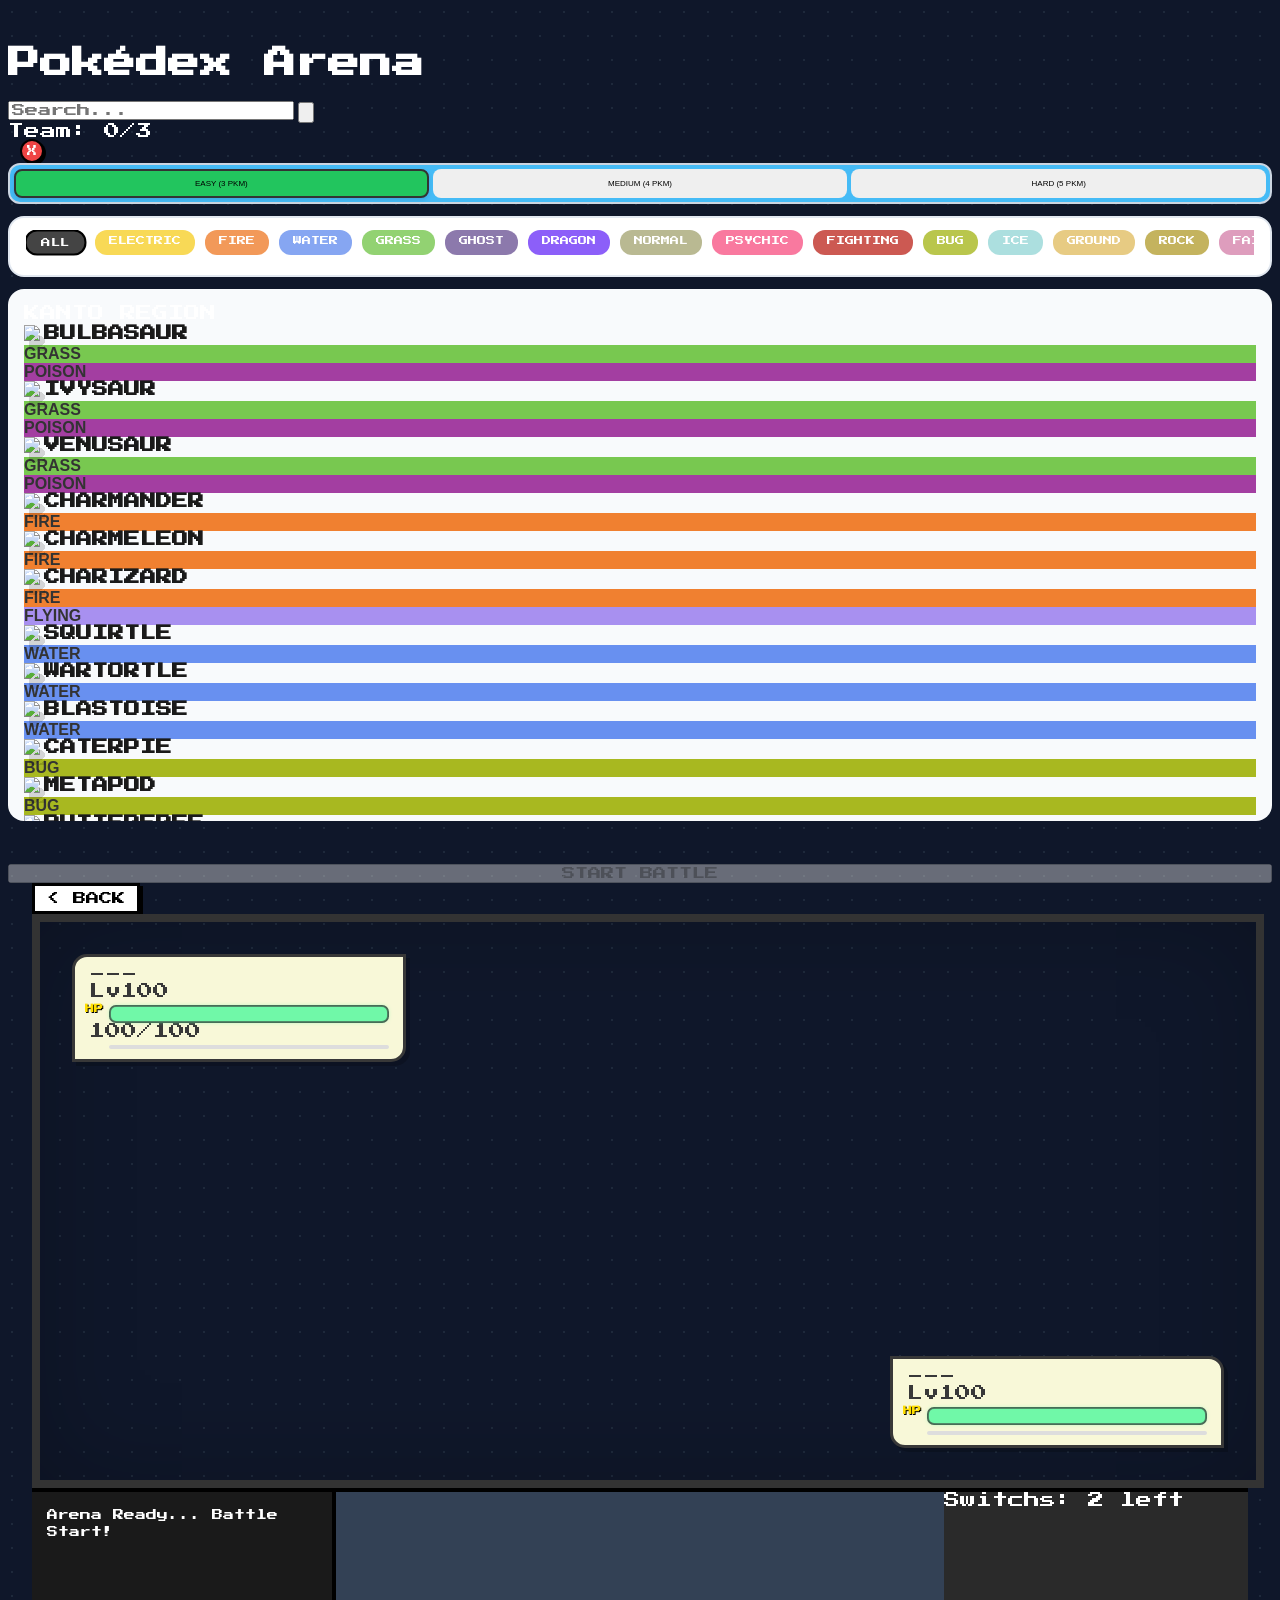
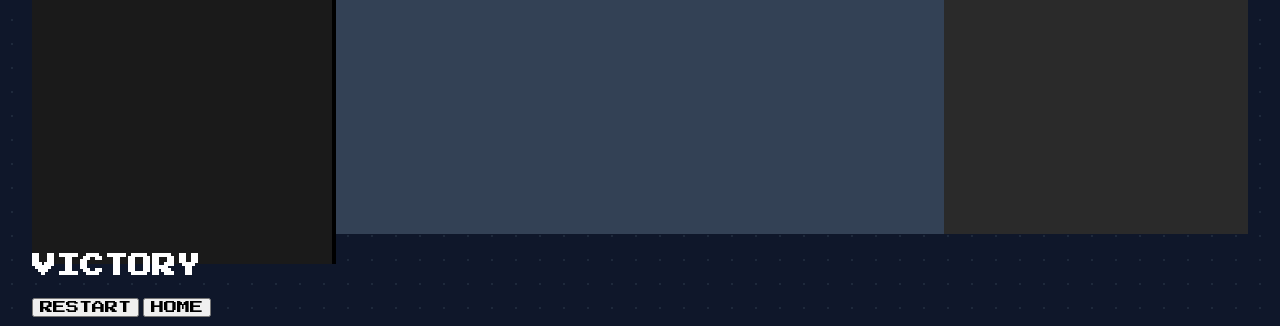
==== commit dd813881: "cập nhật đủ tên và chuẩn hệ tất cả pokemon< chưa chuẩn hóa file cho clean>" ====
--- a/game.html
+++ b/game.html
@@ -22,6 +22,7 @@
     <audio id="audio-spawn" src="audio/vao-tran-dau.mp3"></audio>
     <audio id="audio-win" src="audio/win.mp3"></audio>
     <audio id="audio-hit" src="audio/hit.mp3"></audio> <!-- THÊM SOUND HIT -->
+    <audio id="audio-hit-damage" src="audio/hit-damage.mp3"></audio>
 
     <img id="ball-projectile" src="" class="fixed hidden z-[100] w-10 h-10 pixel-img" style="pointer-events: none; transition: none;">
 
--- a/css/style.css
+++ b/css/style.css
@@ -88,57 +88,61 @@
     bottom: 180px; 
     right: 100px; 
 }
-
-/* --- VÒNG SÁNG DƯỚI CHÂN (CHỈ KHI CHÍ MẠNG) --- */
-.crit-aura {
-    position: relative;
-}
-.crit-aura::before {
-    content: "";
+/* --- DYNAMAX: Chỉ bóng đổ đỏ rực và tương phản cao --- */
+/* --- DYNAMAX: Chỉ bóng đổ đỏ rực, không mây --- */
+.dynamax-active {
+    filter: drop-shadow(0 0 20px #ff006a) contrast(1.2) brightness(1.1) !important;
+    z-index: 100;
+    transition: filter 0.5s ease;
+}
+/* --- HIỆU ỨNG VÒNG SÁNG HỆ (ELEMENTAL AURA) --- */
+.elemental-aura {
     position: absolute;
-    bottom: -12px;
+    top: 50%;
     left: 50%;
-    width: 90px;
-    height: 25px;
-    background: radial-gradient(ellipse, rgba(255, 217, 0, 0.8) 0%, transparent 75%);
-    transform: translateX(-50%) scale(1.5);
+    transform: translate(-50%, -50%);
+    width: 100px;
+    height: 100px;
     border-radius: 50%;
-    z-index: -1;
-    animation: crit-glow-fade 0.5s ease-out forwards;
-}
-@keyframes crit-glow-fade {
-    0% { opacity: 0; transform: translateX(-50%) scale(0.5); }
-    50% { opacity: 1; transform: translateX(-50%) scale(1.8); }
-    100% { opacity: 0; transform: translateX(-50%) scale(2); }
-}
-
-/* --- DYNAMAX: DUY NHẤT ĐƯỢC PHÓNG TO + MÂY TRẮNG --- */
-.dynamax-active {
-    filter: drop-shadow(0 0 12px #ff006a) !important;
-}
-.dynamax-active::after {
-    content: "☁️";
-    position: absolute;
-    top: -30px;
-    left: 50%;
-    font-size: 25px;
-    transform: translateX(-50%);
-    animation: dyna-cloud-float 2s infinite ease-in-out;
-}
-@keyframes dyna-cloud-float {
-    0%, 100% { transform: translateX(-50%) translateY(0); }
-    50% { transform: translateX(-50%) translateY(-10px); }
-}
-
-/* --- HIỆU ỨNG TRÚNG ĐÒN (KHÔNG ZOOM) --- */
+    pointer-events: none;
+    z-index: 40;
+    /* Màu mặc định là trắng, sẽ được JS ghi đè */
+    --aura-color: rgba(255, 255, 255, 0.8);
+    box-shadow: 0 0 20px 10px var(--aura-color);
+    border: 4px solid var(--aura-color);
+    opacity: 0;
+}
+
+/* Hiệu ứng cho Ultimate: Vòng sáng tỏa rộng và xoáy */
+.aura-ultimate {
+    animation: aura-expand-spin 0.8s ease-out forwards;
+}
+
+/* Hiệu ứng cho Hit Damage: Vòng sáng lóe lên nhanh */
+.aura-hit {
+    animation: aura-flash 0.4s ease-out forwards;
+}
+
+@keyframes aura-expand-spin {
+    0% { transform: translate(-50%, -50%) scale(0.5) rotate(0deg); opacity: 1; }
+    50% { opacity: 0.8; border-width: 8px; }
+    100% { transform: translate(-50%, -50%) scale(3); opacity: 0; }
+}
+
+@keyframes aura-flash {
+    0% { transform: translate(-50%, -50%) scale(0.8); opacity: 1; }
+    100% { transform: translate(-50%, -50%) scale(1.5); opacity: 0; }
+}
 .hit-effect {
-    animation: hit-simple 0.2s ease-out;
-}
-@keyframes hit-simple {
-    0% { transform: scale(1); }
-    25% { transform: translateX(-5px); filter: brightness(2) saturate(1.5); }
+    /* Chỉ rung và làm sáng, KHÔNG scale */
+    animation: hit-shake-only 0.2s ease-out;
+}
+
+@keyframes hit-shake-only {
+    0% { filter: brightness(3) contrast(1.5); transform: translateX(0); }
+    25% { transform: translateX(-5px); }
     75% { transform: translateX(5px); }
-    100% { transform: scale(1); filter: brightness(1); }
+    100% { filter: brightness(1); transform: translateX(0); }
 }
 
         #skill-announcement {
@@ -401,16 +405,11 @@
         
         @keyframes pulse-gold { 0% { transform: scale(1); } 50% { transform: scale(1.02); } 100% { transform: scale(1); } }
 
-        .missing-text {
-            position: absolute;
-            color: #ff3e3e;
-            font-family: 'Press Start 2P', cursive;
-            font-size: 12px;
-            text-shadow: 2px 2px 0 #000;
-            z-index: 50;
-            pointer-events: none;
-            animation: float-up 1s ease-out forwards;
-        }
+.missing{
+    animation: float-up 1s ease-in-out infinite alternate;
+    color: #ff0000;
+    font-weight: bold;
+}
 
         @keyframes float-up {
             0% { transform: translateY(0); opacity: 1; }
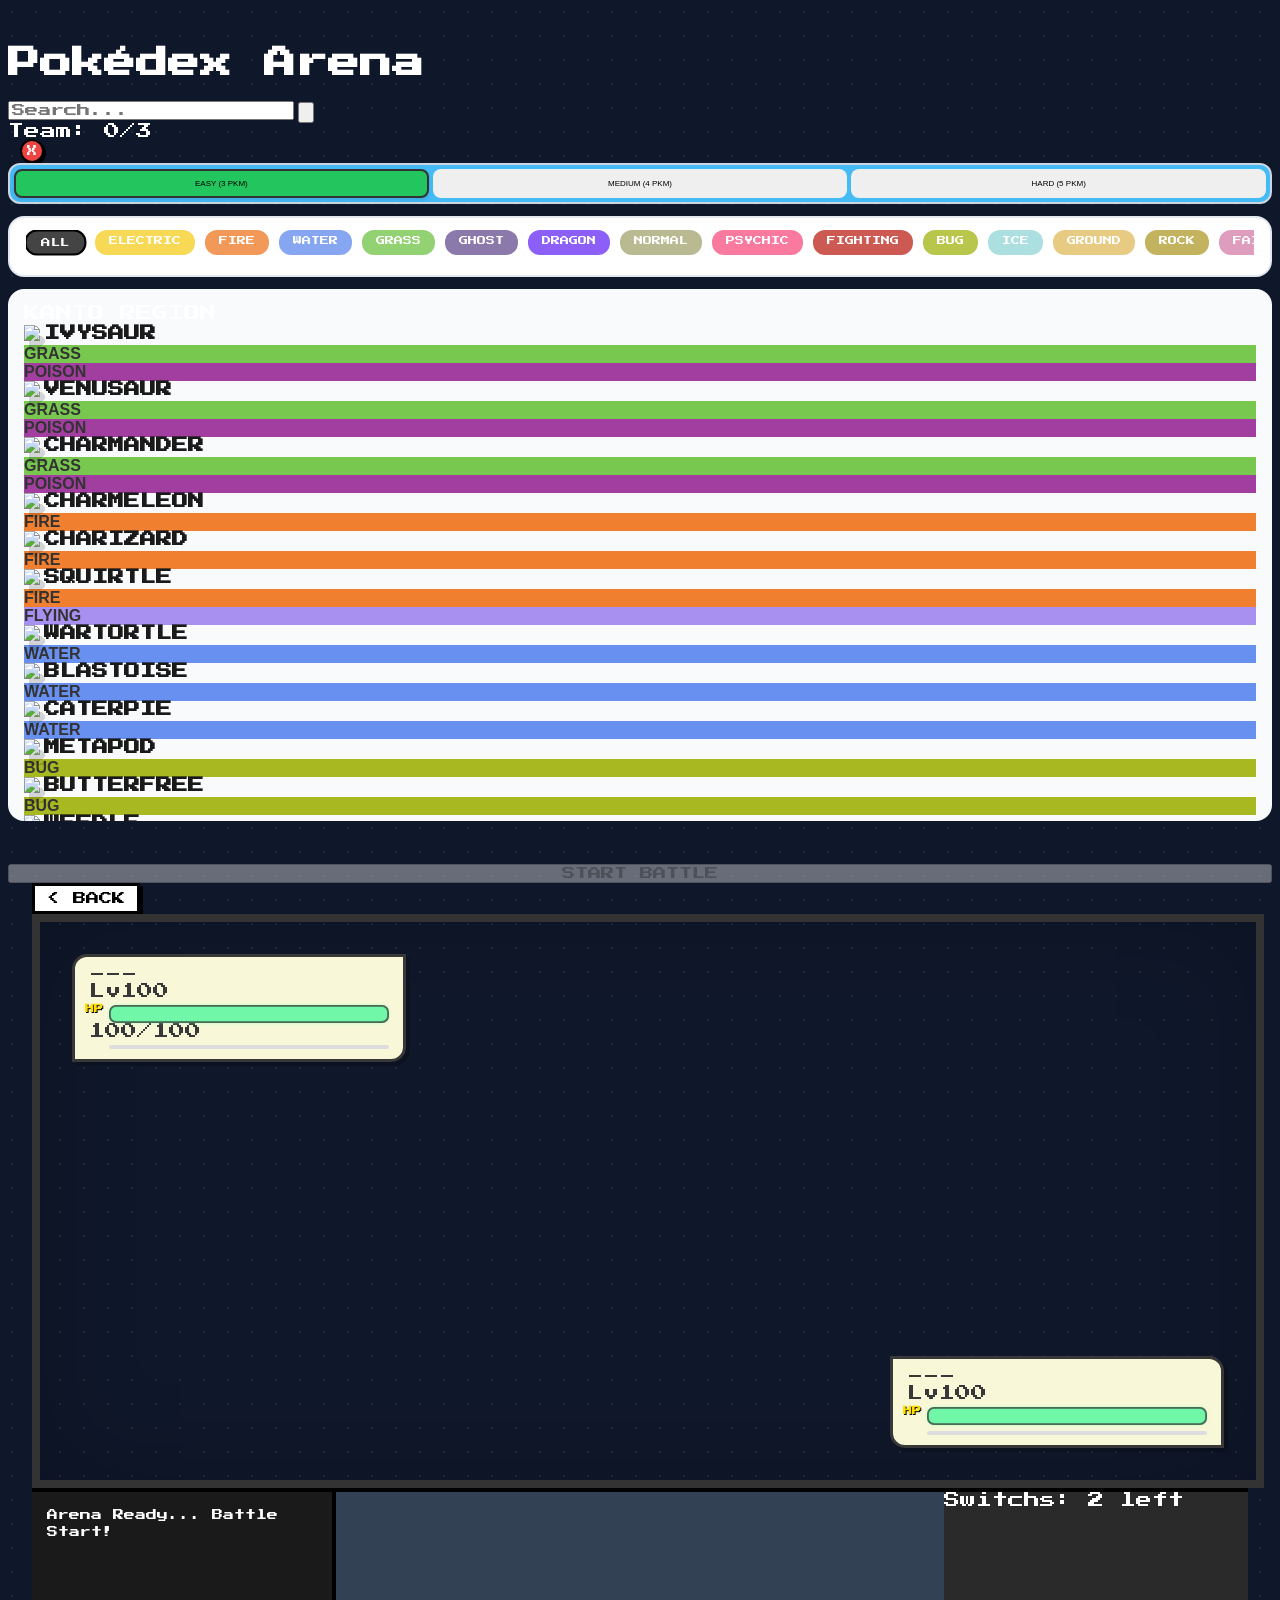
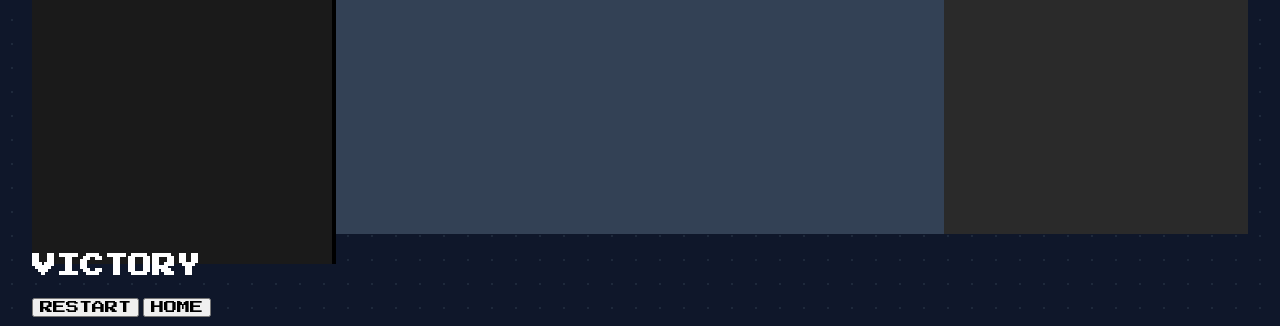
==== commit 27f3e502: "chỉnh sửa vị trí đứng poke trong battle-scene" ====
--- a/game.html
+++ b/game.html
@@ -112,7 +112,7 @@
             </div>
 
             <div class="grass-platform p-platform"></div>
-            <div class="absolute bottom-24 left-[250px] flex flex-col items-center"> 
+            <div class="absolute left-[250px] flex flex-col items-center" style="bottom: 70px !important;">
     <img id="p-sprite" src="" class="w-72 h-72 pixel-img opacity-0 scale-0">
 </div>
             <div class="pk-ui-box p-ui" id="p-ui-container">
